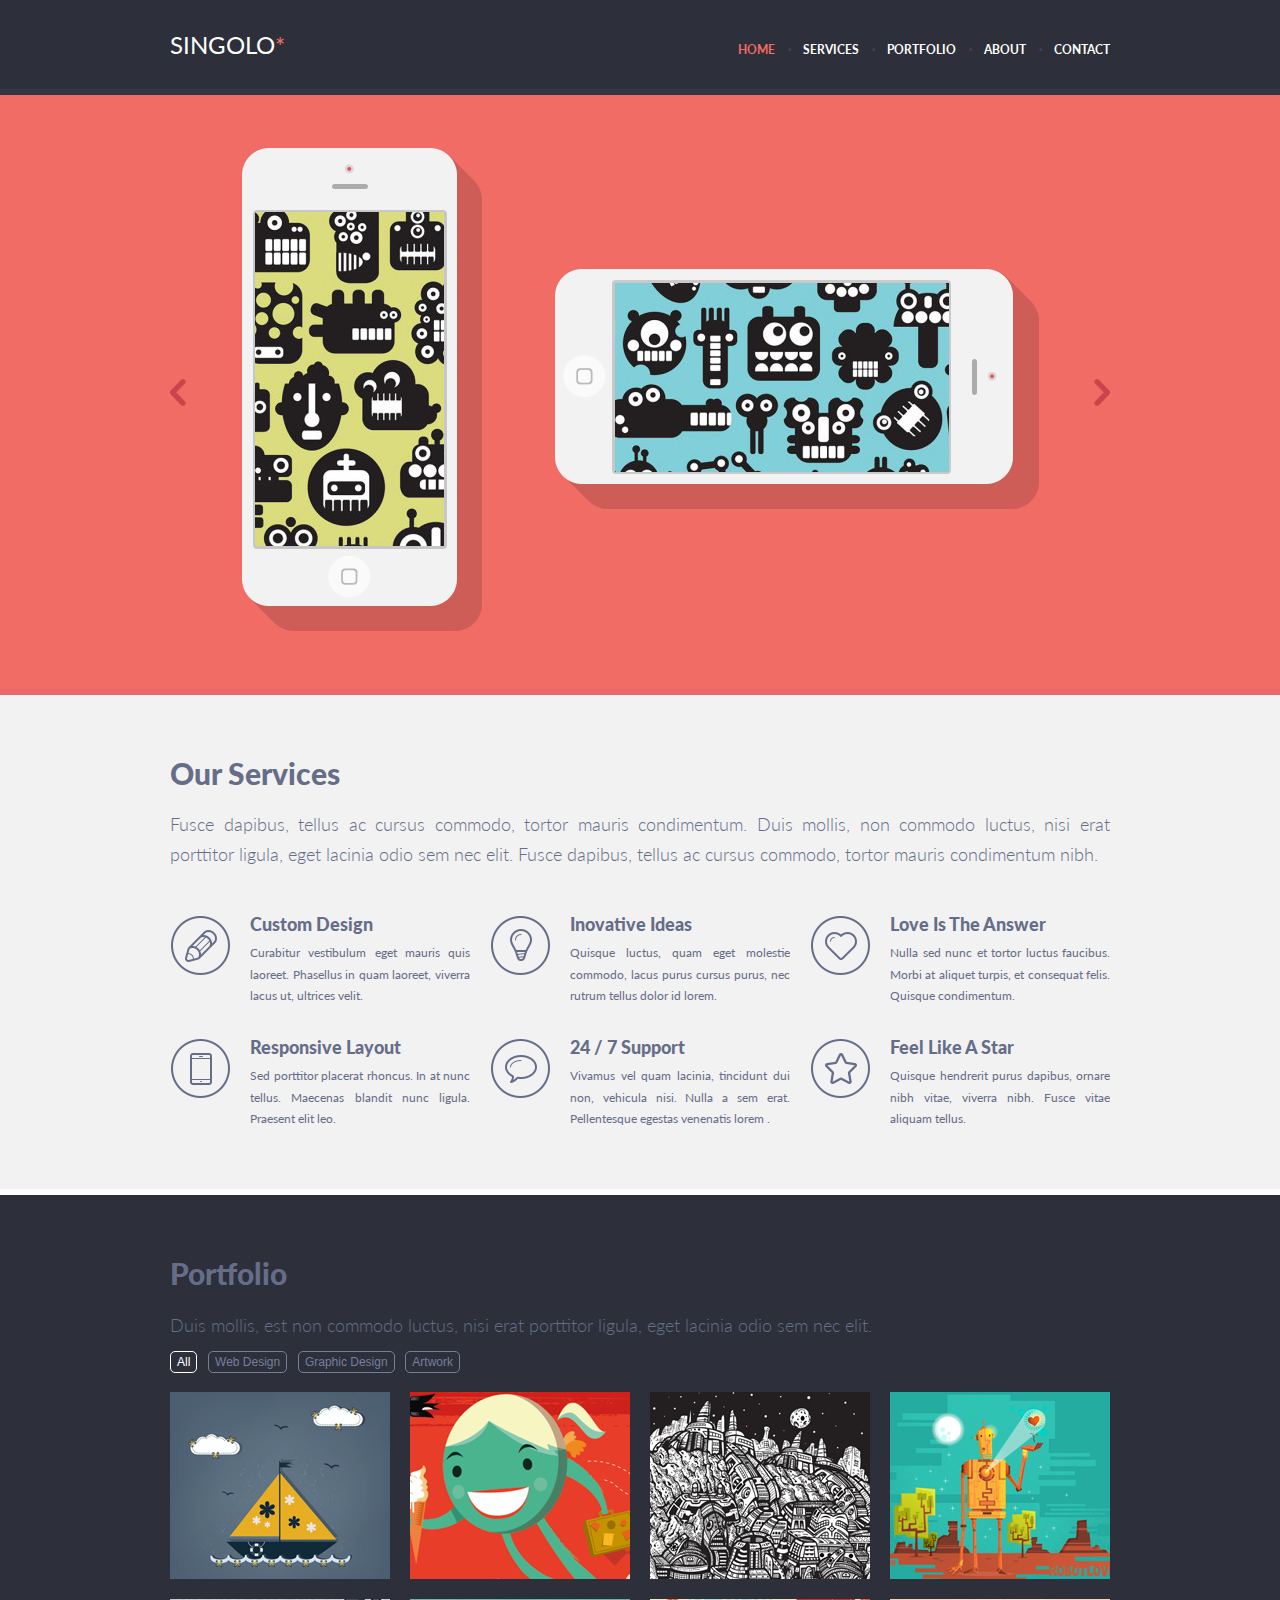
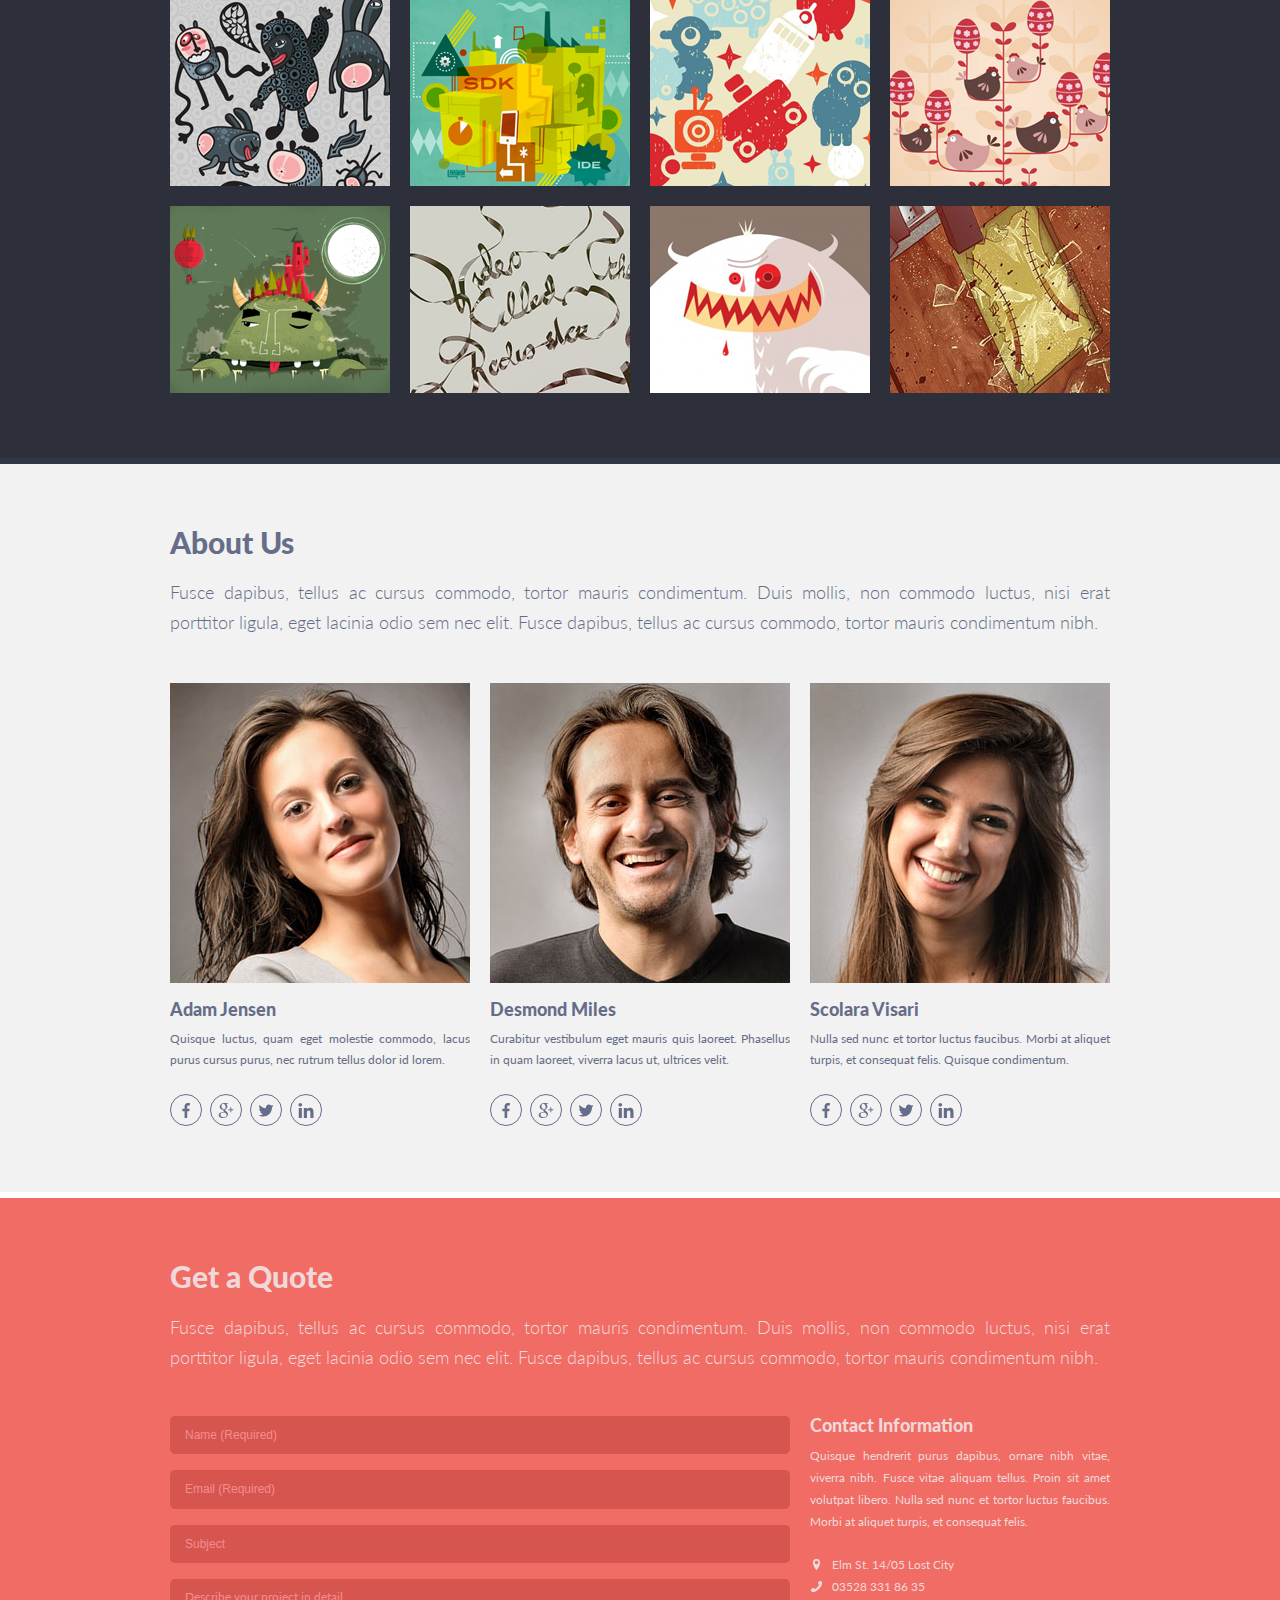
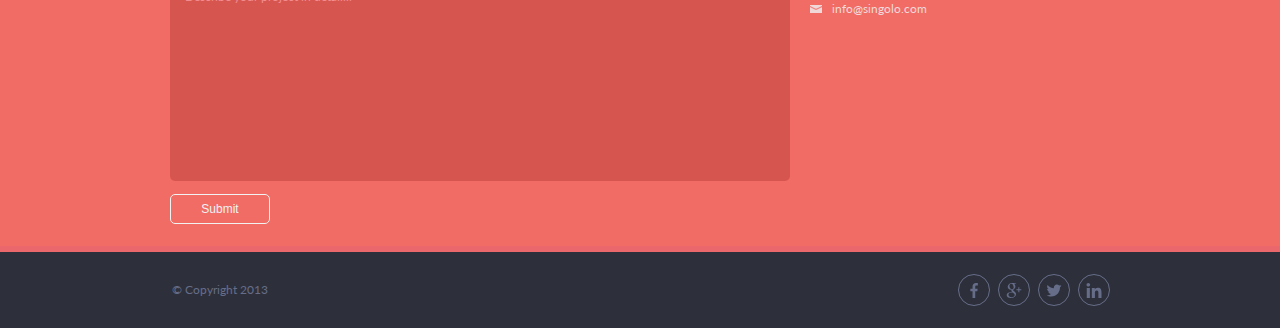
==== index.html @ 15f3d0af "feat: create alert, image interaction" ====
<!DOCTYPE html>
<html lang="en">
<head>
  <meta charset="UTF-8" />
  <meta name="viewport" content="width=device-width, initial-scale=1.0" />
  <link rel="stylesheet" href="style.css" />
  <link
    href="https://fonts.googleapis.com/css?family=Lato:300,400,700,900&display=swap"
    rel="stylesheet"
  />
  <title>Singolo</title>
</head>
<body>



  <!-- Header -->
<header class="header">
  <div class="wrapper">
    <div class="header__inner">

      <div class="logo">
        <h1><a class="logo_link" href="#">Singolo</a></h1>
      </div>

      <nav class="nav" id="nav_id">
        <a class="nav_link nav_active" href="#">Home</a>
        <a class="nav_link" href="#services">Services</a>
        <a class="nav_link" href="#portfolio">Portfolio</a>
        <a class="nav_link" href="#about">About</a>
        <a class="nav_link" href="#contact">Contact</a>
      </nav>

    </div>
  </div>
</header>

<!-- Main -->
<main class="main">
  <!-- Slider  -->
  <div class="slider">
    <div class="wrapper">
      <div class="slider__inner">

        <a href="#" class="arrow_left" id="prev"></a>

        <div class="infinity-slider">
            <div class="phones1 slides" id="slider_item">
            <img
                src="./assets/img/verphone.png"
                alt="phone"
                class="verphone"
            />
            <div class="screen1"></div>
            <img
                src="./assets/img/horphone.png"
                alt="phone"
                class="horphone"
            />
            <div class="screen2"></div>
            </div>

            <div class="phones2 slides" id="slider_item">
            </div> 
        </div>
        <a href="#" class="arrow_right" id="next"></a>

      </div>
    </div>
  </div>
  <!-- /slider -->

  <!-- Services -->
  <div class="services" id="services">
    <div class="wrapper">
      <div class="services__inner">

        <div class="services__title">
          Our Services
        </div>

        <div class="services__desc">
          Fusce dapibus, tellus ac cursus commodo, tortor mauris
          condimentum. Duis mollis, non commodo luctus, nisi erat porttitor
          ligula, eget lacinia odio sem nec elit. Fusce dapibus, tellus ac
          cursus commodo, tortor mauris condimentum nibh.
        </div>

        <div class="services_list">
          
          <div class="service_item">
            <div class="item__logo">
              <img src="./assets/img/pen.png" alt="pen" />
            </div>
            <div class="item__text">
              <h2 class="item__title">Custom Design</h2>
              Curabitur vestibulum eget mauris quis laoreet. Phasellus in
              quam laoreet, viverra lacus ut, ultrices velit.
            </div>
          </div>

          <div class="service_item">
            <div class="item__logo">
              <img src="./assets/img/bulb.png" alt="bulb" />
            </div>
            <div class="item__text">
              <h2 class="item__title">Inovative Ideas</h2>
              Quisque luctus, quam eget molestie commodo, lacus purus cursus
              purus, nec rutrum tellus dolor id lorem.
            </div>
          </div>

          <div class="service_item">
            <div class="item__logo">
              <img src="./assets/img/heart.png" alt="heart" />
            </div>
            <div class="item__text">
              <h2 class="item__title">Love Is The Answer</h2>
              Nulla sed nunc et tortor luctus faucibus. Morbi at aliquet
              turpis, et consequat felis. Quisque condimentum.
            </div>
          </div>

          <div class="service_item">
            <div class="item__logo">
              <img src="./assets/img/phone.png" alt="phone" />
            </div>
            <div class="item__text">
              <h2 class="item__title">Responsive Layout</h2>
              Sed porttitor placerat rhoncus. In at nunc tellus. Maecenas
              blandit nunc ligula. Praesent elit leo.
            </div>
          </div>

          <div class="service_item">
            <div class="item__logo">
              <img src="./assets/img/bubble.png" alt="bubble" />
            </div>
            <div class="item__text">
              <h2 class="item__title">24 / 7 Support</h2>
              Vivamus vel quam lacinia, tincidunt dui non, vehicula nisi.
              Nulla a sem erat. Pellentesque egestas venenatis lorem .
            </div>
          </div>

          <div class="service_item">
            <div class="item__logo">
              <img src="./assets/img/star.png" alt="star" />
            </div>
            <div class="item__text">
              <h2 class="item__title">Feel Like A Star</h2>
              Quisque hendrerit purus dapibus, ornare nibh vitae, viverra
              nibh. Fusce vitae aliquam tellus.
            </div>
          </div>
        </div>
      </div>
    </div>
  </div>
  <!-- /Services -->

<!-- Portfolio -->
<div class="portfolio" id="portfolio">
    <div class="wrapper">
        <div class="portfolio__inner">
            <div class="portfolio__title">
                Portfolio
            </div>
            <div class="portfolio__description">
                Duis mollis, est non commodo luctus, nisi erat porttitor ligula, eget lacinia odio sem nec elit.
            </div>
            <div class="portfolio__buttons">
                <button class="portfolio_btn portfolio_btn_active">All</button>
                <button class="portfolio_btn">Web Design</button>
                <button class="portfolio_btn">Graphic Design</button>
                <button class="portfolio_btn">Artwork</button>
            </div>
            <div class="works">
                <div class="works__item">
                    <img src="./assets/img/work1.png" alt="picture" id="work1">
                </div>
                <div class="works__item">
                    <img src="./assets/img/work2.png" alt="picture" id="work2">
                </div>
                <div class="works__item">
                    <img src="./assets/img/work3.png" alt="picture" id="work3">
                </div>
                <div class="works__item">
                    <img src="./assets/img/work4.png" alt="picture" id="work4">
                </div>
                <div class="works__item">
                    <img src="./assets/img/work5.png" alt="picture" id="work5">
                </div>
                <div class="works__item">
                    <img src="./assets/img/work6.png" alt="picture" id="work6">
                </div>
                <div class="works__item">
                    <img src="./assets/img/work7.png" alt="picture" id="work7">
                </div>
                <div class="works__item">
                    <img src="./assets/img/work8.png" alt="picture" id="work8">
                </div>
                <div class="works__item">
                    <img src="./assets/img/work9.png" alt="picture" id="work9">
                </div>
                <div class="works__item">
                    <img src="./assets/img/work10.png" alt="picture" id="work10">
                </div>
                <div class="works__item">
                    <img src="./assets/img/work11.png" alt="picture" id="work11">
                </div>
                <div class="works__item">
                    <img src="./assets/img/work12.png" alt="picture" id="work12">
                </div>
            </div>
        </div>
    </div>
</div> <!-- /.portfolio -->

<!-- About Us -->
<div class="aboutus" id="about">
    <div class="wrapper">
        <div class="aboutus__inner">
            <div class="aboutus__title">
                About Us
            </div>
            <div class="aboutus__description">
                Fusce dapibus, tellus ac cursus commodo, tortor mauris condimentum. Duis mollis, non commodo luctus, nisi erat porttitor ligula, eget lacinia odio sem nec elit. Fusce dapibus, tellus ac cursus commodo, tortor mauris condimentum nibh.
            </div>
            
            <div class="designers">
                <div class="designers__item">
                    <div class="designers__photo">
                        <img src="./assets/img/photo1.jpg" alt="photo1">
                    </div>
                    <div class="designers__name">
                        Adam Jensen
                    </div>
                    <div class="designers__text">
                        Quisque luctus, quam eget molestie commodo, lacus purus cursus purus, nec rutrum tellus dolor id lorem.
                    </div>
                    <div class="social">
                        <a href="#" class="social__item">
                            <svg class="social__icon">
                                <use xlink:href="#facebook"></use>
                            </svg> 
                        </a>

                        <a href="#" class="social__item">
                            <svg class="social__icon">
                                <use xlink:href="#google"></use>
                            </svg> 
                        </a>

                        <a href="#" class="social__item">
                            <svg class="social__icon">
                                <use xlink:href="#twitter"></use>
                            </svg> 
                        </a>

                        <a href="#" class="social__item">
                            <svg class="social__icon">
                                <use xlink:href="#linkedin"></use>
                            </svg> 
                        </a>
    
                    </div>
                </div>

                <div class="designers__item">
                    <div class="designers__photo">
                        <img src="./assets/img/photo2.jpg" alt="photo2">
                    </div>
                    <div class="designers__name">
                        Desmond Miles
                    </div>
                    <div class="designers__text">
                        Curabitur vestibulum eget mauris quis laoreet. Phasellus in quam laoreet, viverra lacus ut, ultrices velit.
                    </div>
                    <div class="social">
                        <a href="#" class="social__item">
                            <svg class="social__icon">
                                <use xlink:href="#facebook"></use>
                            </svg> 
                        </a>

                        <a href="#" class="social__item">
                            <svg class="social__icon">
                                <use xlink:href="#google"></use>
                            </svg> 
                        </a>

                        <a href="#" class="social__item">
                            <svg class="social__icon">
                                <use xlink:href="#twitter"></use>
                            </svg> 
                        </a>

                        <a href="#" class="social__item">
                            <svg class="social__icon">
                                <use xlink:href="#linkedin"></use>
                            </svg> 
                        </a>
    
                    </div>
                </div>

                <div class="designers__item">
                    <div class="designers__photo">
                        <img src="./assets/img/photo3.jpg" alt="photo2">
                    </div>
                    <div class="designers__name">
                        Scolara Visari
                    </div>
                    <div class="designers__text">
                        Nulla sed nunc et tortor luctus faucibus. Morbi at aliquet turpis, et consequat felis. Quisque condimentum.
                    </div>
                    <div class="social">
                        <a href="#" class="social__item">
                            <svg class="social__icon">
                                <use xlink:href="#facebook"></use>
                            </svg> 
                        </a>

                        <a href="#" class="social__item">
                            <svg class="social__icon">
                                <use xlink:href="#google"></use>
                            </svg> 
                        </a>

                        <a href="#" class="social__item">
                            <svg class="social__icon">
                                <use xlink:href="#twitter"></use>
                            </svg> 
                        </a>

                        <a href="#" class="social__item">
                            <svg class="social__icon">
                                <use xlink:href="#linkedin"></use>
                            </svg> 
                        </a>
    
                    </div>
                </div>
            </div>
        </div>
    </div>
</div>  <!-- /.aboutus -->

<!-- Get a Quote -->
<div class="quote">
    <div class="wrapper">
        <div class="quote__title">Get a Quote</div>
        <div class="quote__description">
            Fusce dapibus, tellus ac cursus commodo, tortor mauris condimentum. Duis mollis, 
            non commodo luctus, nisi erat porttitor ligula, eget lacinia odio sem nec elit. 
            Fusce dapibus, tellus ac cursus commodo, tortor mauris condimentum nibh.
        </div>
        <div class="quote__form">
            <div class="feedback">
                <form id="form">
                    <input type="text" name="fullname" id="fname" required placeholder="Name (Required)"><br>
                    <input type="email" name="email" id="email" required placeholder="Email (Required)"><br>
                    <input type="text" name="subject" id="subject" placeholder="Subject"><br>
                    <textarea name="description" id="description" cols="30" rows="22" placeholder="Describe your project in detail..."></textarea>
                    <input type="submit" value="Submit" id="submit_btn">
                </form>
            </div>
            <div class="contact_information" id="contact">
                <div class="contact_information_title">Contact Information</div>
                <div class="contact_information_text">
                    Quisque hendrerit purus dapibus, ornare nibh vitae, viverra nibh. Fusce vitae aliquam tellus.
                    Proin sit amet volutpat libero. Nulla sed nunc et tortor luctus faucibus. Morbi at aliquet 
                    turpis, et consequat felis. 
                </div>
                <div class="contacts">
                    <a href="https://www.google.com/maps/" class="contacts-link"><div class="location-icon"></div>Elm St. 14/05 Lost City</a>
                    <a href="tel:03528-331-86-35" class="contacts-link"><div class="phone-icon"></div>03528 331 86 35</a>
                    <a href="mailto:info@singolo.com" class="contacts-link"><div class="email-icon"></div>info@singolo.com</a>
                </div>

            </div>
        </div>
    </div>
</div> 
<!-- /Get a Quote -->

</main>

<!-- Message block -->

<div class="message_block message_hidden">
    <div id="message">
        <p>The letter was sent</p>
        <p id="message_subject"></p> 
        <p id="message_description"></p>
        <button id="close_btn">Ok</button>
    </div>
</div>

<!-- Footer -->
<footer class="footer">
    <div class="wrapper">
        <div class="footer__inner">
            <div class="copyright">© Copyright 2013</div>

            <div class="social social-margin">
                <a href="#" class="social__item">
                    <svg class="social__icon">
                        <use xlink:href="#facebook"></use>
                    </svg> 
                </a>

                <a href="#" class="social__item">
                    <svg class="social__icon">
                        <use xlink:href="#google"></use>
                    </svg> 
                </a>

                <a href="#" class="social__item">
                    <svg class="social__icon">
                        <use xlink:href="#twitter"></use>
                    </svg> 
                </a>

                <a href="#" class="social__item">
                    <svg class="social__icon">
                        <use xlink:href="#linkedin"></use>
                    </svg> 
                </a>

            </div>
        </div>

    </div>
</footer>
<!-- /Footer -->

<!-- Sprite -->
<svg style="display: none;">
    <symbol id="facebook" viewBox="0 0 24 24">
        <path d="m15.997 3.985h2.191v-3.816c-.378-.052-1.678-.169-3.192-.169-3.159 0-5.323 1.987-5.323 5.639v3.361h-3.486v4.266h3.486v10.734h4.274v-10.733h3.345l.531-4.266h-3.877v-2.939c.001-1.233.333-2.077 2.051-2.077z"/>
    </symbol>

    <symbol id="google" viewBox="0 0 96.669 96.669">
        <path d="M50.91,55.189l-4.533-3.522c-1.38-1.144-3.27-2.656-3.27-5.422c0-2.778,1.889-4.544,3.527-6.18
        c5.279-4.157,10.557-8.581,10.557-17.903c0-9.586-6.031-14.629-8.923-17.022h7.795L64.244,0H39.459
        C32.658,0,22.856,1.608,15.68,7.533c-5.408,4.666-8.046,11.099-8.046,16.892c0,9.831,7.548,19.798,20.88,19.798
        c1.259,0,2.636-0.124,4.022-0.252c-0.623,1.515-1.252,2.777-1.252,4.917c0,3.905,2.006,6.299,3.774,8.567
        c-5.663,0.39-16.237,1.018-24.033,5.809c-7.424,4.415-9.684,10.84-9.684,15.377c0,9.334,8.8,18.028,27.045,18.028
        c21.636,0,33.089-11.971,33.089-23.823C61.477,64.139,56.447,59.854,50.91,55.189z M34.431,40.691
        c-10.824,0-15.727-13.992-15.727-22.434c0-3.288,0.623-6.682,2.763-9.333C23.486,6.4,27,4.762,30.281,4.762
        c10.434,0,15.846,14.118,15.846,23.197c0,2.271-0.251,6.296-3.144,9.207C40.96,39.187,37.574,40.691,34.431,40.691z
         M34.555,91.387c-13.46,0-22.139-6.438-22.139-15.392c0-8.949,8.048-11.978,10.816-12.979c5.281-1.777,12.076-2.024,13.21-2.024
        c1.258,0,1.887,0,2.889,0.126c9.568,6.81,13.721,10.203,13.721,16.65C53.053,85.573,46.635,91.387,34.555,91.387z"/>
        <polygon points="82.679,40.499 82.679,27.894 76.455,27.894 76.455,40.499 63.869,40.499 63.869,46.793 76.455,46.793 
			76.455,59.477 82.679,59.477 82.679,46.793 95.328,46.793 95.328,40.499 		"/>
    </symbol>

    <symbol id="twitter" viewBox="0 0 512 512">
        <path d="M512,97.248c-19.04,8.352-39.328,13.888-60.48,16.576c21.76-12.992,38.368-33.408,46.176-58.016
			c-20.288,12.096-42.688,20.64-66.56,25.408C411.872,60.704,384.416,48,354.464,48c-58.112,0-104.896,47.168-104.896,104.992
			c0,8.32,0.704,16.32,2.432,23.936c-87.264-4.256-164.48-46.08-216.352-109.792c-9.056,15.712-14.368,33.696-14.368,53.056
			c0,36.352,18.72,68.576,46.624,87.232c-16.864-0.32-33.408-5.216-47.424-12.928c0,0.32,0,0.736,0,1.152
			c0,51.008,36.384,93.376,84.096,103.136c-8.544,2.336-17.856,3.456-27.52,3.456c-6.72,0-13.504-0.384-19.872-1.792
			c13.6,41.568,52.192,72.128,98.08,73.12c-35.712,27.936-81.056,44.768-130.144,44.768c-8.608,0-16.864-0.384-25.12-1.44
			C46.496,446.88,101.6,464,161.024,464c193.152,0,298.752-160,298.752-298.688c0-4.64-0.16-9.12-0.384-13.568
			C480.224,136.96,497.728,118.496,512,97.248z"/>
    </symbol>

    <symbol id="linkedin" viewBox="0 0 24 24">
        <path d="m23.994 24v-.001h.006v-8.802c0-4.306-.927-7.623-5.961-7.623-2.42 0-4.044 1.328-4.707 2.587h-.07v-2.185h-4.773v16.023h4.97v-7.934c0-2.089.396-4.109 2.983-4.109 2.549 0 2.587 2.384 2.587 4.243v7.801z"/><path d="m.396 7.977h4.976v16.023h-4.976z"/><path d="m2.882 0c-1.591 0-2.882 1.291-2.882 2.882s1.291 2.909 2.882 2.909 2.882-1.318 2.882-2.909c-.001-1.591-1.292-2.882-2.882-2.882z"/>
    </symbol>
</svg>
<!-- Sprite -->

<script src="script.js"></script>
</body>
</html>
---- style.css ----
*,
*:before,
*:after {
    box-sizing: border-box;
}

body {
    margin: 0;
    font-family: 'Lato', sans-serif;
    color: #666d89;
}

h1,h2,h3,h4,h5,h6 {
    margin: 0;
    padding: 0;
}

/* Wrapper */

.wrapper {
    width: 100%;
    max-width: 1020px;
    margin: 0 auto;
    padding: 0 40px;
}

/* Header */

main {
    margin-top: 95px
}

.header {
    background-color: #2d303a;
    height: 95px;
    border-bottom: 6px solid #323746;
    position: fixed;
    top: 0;
    width: 100%;
    z-index: 10;

}

.header__inner {
    display: flex;
    justify-content: space-between;
    padding-top: 22px;
}

.logo_link {
    text-decoration: none;
    font-size: 24px;
    font-weight: 400;
    color: #fff;
    text-transform: uppercase;
}

.logo_link:after{
    content: "*";
    color: #f06c64
}

.color {
    color: #f06c64;
}

.nav {
    display: flex;
    align-items: flex-end;
    font-size: 12px;
    font-weight: 700;
    text-transform: uppercase;
    padding-bottom: 4px;
}
.nav_link {
    text-decoration: none;
    color: #fff;
    transition: color .2s linear;

}

.nav_active {
    color: #f06c64;
}

.nav_link:hover {
    color: #f06c64;
}


.nav_link:not(:last-child):after  {
    content: "·";
    color: #424758;
    margin-left: 12.5px;
    margin-right: 12.5px;

}


/* Slider */

.slider {
    background-color: #f06c64;
    height: 600px;
    border-bottom: 6px solid #ea676b;
    display: flex;
    justify-content: space-between;
    align-items: center;

}

.slider__inner {
    display: flex;
    justify-content: space-between;
    align-items: center;
}

.infinity-slider
{
    height: 594px;
    width: 800px;
    overflow: hidden;
}

.phones1 {
    background-color: #f06c64;
    height: 594px;
    width: 800px;
    display: flex;
    align-items: center;
    justify-content: space-between;
    position: relative;

}

.phones2 
{
    position: absolute;
    top: 96px;
    height: 594px;
    width: 800px;
    background-image: url(./assets/img/slider2.png);
    background-position: center;

}



.hidden {
    opacity: 0;
}


.verphone {
    margin-bottom: 5px;
    margin-left: 2px;
}

.horphone {
    margin-bottom: 6px;
    margin-right: 1px;

}

.screen1 {
    left: 15px;
    top: 117px;
    position: absolute;
    background: url(./assets/img/screen1.png);
    background-position: -13px -134px;
    height: 334px;
    width: 189px;
}

.screen2 {
    right: 91px;
    top: 188px;
    position: absolute;
    background: url(./assets/img/screen2.png);
    background-position: -125px -119px;
    height: 189px;
    width: 334px;
}

.screen_off {
    background: black;
}

a.arrow_left {
    background: url('./assets/img/leftArrow.png');
    display: block;
    height: 27px;
    width: 16px;
}

a.arrow_left:hover{
    background: url('./assets/img/leftArrow-white.png');
}

a.arrow_right {
    background: url('./assets/img/rightArrow.png');
    display: block;
    height: 27px;
    width: 16px;
}

a.arrow_right:hover {
    background: url('./assets/img/rigthArrow-white.png');
}

/* Services */

.services {
    background-color: #f2f2f2;
    height: 500px;
    border-bottom: 6px solid #fff;
}


.services__title {
    font-size: 30px;
    font-weight: 900;
    padding-top: 60px;
    padding-bottom: 18px;
}

.services__desc
{
    font-size: 18px;
    font-weight: 300;
    line-height: 30px;
    text-align: justify;
}

.services_list {
    display: flex;
    flex-wrap: wrap;
    justify-content: space-between;
    margin-top: 46px;
}


.service_item {
    flex-basis: 300px;
    display: flex;
    justify-content: space-between;
    margin-bottom: 33px;
    height: 90px;
}

.item__logo {
    margin-top: 1px;
    margin-left: 1px;
}

.item__text {
    font-size: 12px;
    font-weight: 400;
    line-height: 1.8;
    text-align: justify;
    width: 220px;
    overflow: hidden;
}

.item__title {
    font-size: 18px;
    font-weight: 900;
    line-height: 1;
    margin-bottom: 9px;
}

/* Portfolio */

.portfolio {
    background-color: #2d303a;
    border-bottom: 6px solid #323746;
    height: 869px;
}

.portfolio__inner {
    padding-top: 53px;
}

.portfolio__title {
    font-size: 30px;
    font-weight: 900;
    line-height: 1.7;
    margin-bottom: 15px;
}

.portfolio__description {
    font-size: 18px;
    font-weight: 300;
    margin-bottom: 15px;
}

.portfolio__buttons {
    display: flex;
    width: 290px;
    justify-content: space-between;
}

.portfolio__buttons {
    margin-bottom: 19px;
}

.portfolio_btn {
    font-size: 12px;
    font-weight: 400;
    height: 22px;
    color: #767e9e;
    background-color: #2d303a;
    border: 1px solid #767e9e;
    border-radius: 5px;
    outline: none;
}

.portfolio_btn:hover {
    cursor: pointer;
    color: #fff;
    border: 1px solid #fff;
}

.portfolio_btn_active {
    cursor: pointer;
    color: #fff;
    border: 1px solid #fff;
}

.works {
    display: flex;
    justify-content: space-between;
    align-content: space-between;
    flex-wrap: wrap;
    height: 604px; 

}

.works__item:nth-child(1n+13) {
    display: none;
}

.works__item:hover {
    cursor: pointer;
}

.works__item_active {
    outline: 5px solid #F06C64;
}

/* About Us */

.aboutus {
    background-color: #f2f2f2;
    height: 734px;
    border-bottom: 6px solid #fff;
}

.aboutus__inner {
    padding-top: 60px;
}

.aboutus__title {
    font-size: 30px;
    font-weight: 900;
    margin-bottom: 17px;
}

.aboutus__description {
    font-size: 18px;
    font-weight: 300;
    line-height: 30px;
    text-align: justify;
    margin-bottom: 46px;
}

.designers {
    display: flex;
    justify-content: space-between;
}

.designers__item {
    width: 300px;
}

.designers__name {
    font-size: 18px;
    font-weight: 900;
    margin-top: 12px;
    margin-bottom: 8px;
    width: 100%;
    height: 22px;
    overflow: hidden;
}

.designers__text {
    font-size: 12px;
    font-weight: 400;
    line-height: 21px;
    text-align: justify;
    margin-bottom: 24px;
}

.social {
    display: flex;
}

.social__item {
    display: flex;
    justify-content: center;
    align-items: center;
    border: 1px solid #666d89;
    height: 32px;
    width: 32px;
    border-radius: 50%;

}

.social__item:not(:last-child) {
    margin-right: 8px;
}

.social__icon {
    display: block;
    height: 15px;
    fill: #666d89;
}


.social__item:hover {
    background-color: #666d89;
}

.social__item:hover .social__icon {
    fill: #f2f2f2;
}

/* Get a Quote */


.quote {
    background-color: #f06c64;
    height: 654px;
    border-bottom: 6px solid #ea676b;
    color: #f0d8d9;
}

.quote__title {
    font-size: 30px;
    font-weight: 900;
    padding-top: 60px;
    margin-bottom: 17.5px;
}

.quote__description {
    font-size: 18px;
    font-weight: 300;
    line-height: 30px;
    text-align: justify;
    margin-bottom: 44px;
}

.quote__form {
    display: flex;
    justify-content: space-between;
    
}

.feedback {
    width: 620px;
}

input[type=text], input[type=email] {
    width: 100%;
    height: 38.5px;
    padding: 15px;
    background-color: #d6564f;
    border-radius: 5px;
    border: none;
    font-size: 12px;
    font-weight: 400;
    margin-bottom: 16px;
    outline: none;
    color: #f0d8d9;
}

#description {
    font-family: 'Lato', sans-serif;
    width: 100%;
    height: 202px;
    background-color: #d6564f;
    border-radius: 5px;
    border: none;
    padding: 15px;
    padding-top: 10px;
    resize: none;
    font-size: 12px;
    font-weight: 400;
    outline: none;
    color: #f0d8d9;
}

#fname::placeholder,
#email::placeholder,
#description::placeholder,
#subject::placeholder {
    color: #f48c8f;
}




.contact_information {
    width: 300px;

}

.contact_information_title {
    font-size: 18px;
    font-weight: 900;
    line-height: 1;
    margin-bottom: 11px;


}

.contact_information_text {
    font-size: 12px;
    font-weight: 400;
    line-height: 22px;
    text-align: justify;
    margin-bottom: 21px;
}

.location-icon {
    background: url(assets/img/location.png) no-repeat center;
    height: 13px;
    width: 12px;
    margin-right: 10px;

}

.phone-icon {
    background: url(assets/img/phone2.png) no-repeat center;
    height: 13px;
    width: 12px;
    margin-right: 10px;
}

.email-icon {
    background: url(assets/img/mail.png) no-repeat center;
    height: 13px;
    width: 12px;
    margin-right: 10px;
}

.contacts-link {
    font-size: 12px;
    font-weight: 400;
    line-height: 22px;
    text-decoration: none;
    color: #f0d8d9;
    display: flex;
    align-items: center;
}

/* Footer */

.footer {
    background-color: #2d303a;
    height: 76px;
}

.copyright {
    font-size: 12px;
    font-weight: 400;
    margin-top: 30px;
    margin-left: 2px;
}

.social-margin {
    margin-top: 22px;
}

.footer__inner {
    display: flex;
    justify-content: space-between;
}

#submit_btn {
    margin-top: 10px;
    width: 100px;
    height: 30px;
    border: 1px solid #f2f2f2;
    border-radius: 5px;
    background-color: #f06c64;
    font-size: 12px;
    font-weight: 400;
    color: #f2f2f2
}

#submit_btn:hover {
    cursor: pointer;
    color: #f06c64;
    background-color: #f2f2f2;
}

/* Message block */

.message_block {
    position: fixed;
    width: 100vw;
    height: 100vh;
    top: 0;
    left: 0;
    background: #0008;
    z-index: 999;
}

.message_hidden {
    display: none;
}

#message {
    position: fixed;
    z-index: 999;
    top: 50%;
    left: 50%;
    margin-left: -100px;
    margin-top: -75px;
    width: 250px;
    background-color: #2d303a;
    border-radius: 5px;
    color: #f2f2f2;
    text-align: center;
    padding: 10px;
    font-size: 16px;
    font-weight: 300;
    word-wrap: break-word;
}

#close_btn {
    border: 1px solid #d6564f; 
    border-radius: 5px;
    background-color: #d6564f; 
    color: #f2f2f2;
    width: 80px;
    height: 25px;
    cursor: pointer;
    font-weight: 300;
}

#close_btn:hover {
    border: 1px solid #f2f2f2;
    background-color: #f2f2f2; 
    color: #d6564f;
}

#message p {
    margin: 0;
    margin-bottom: 10px;
}
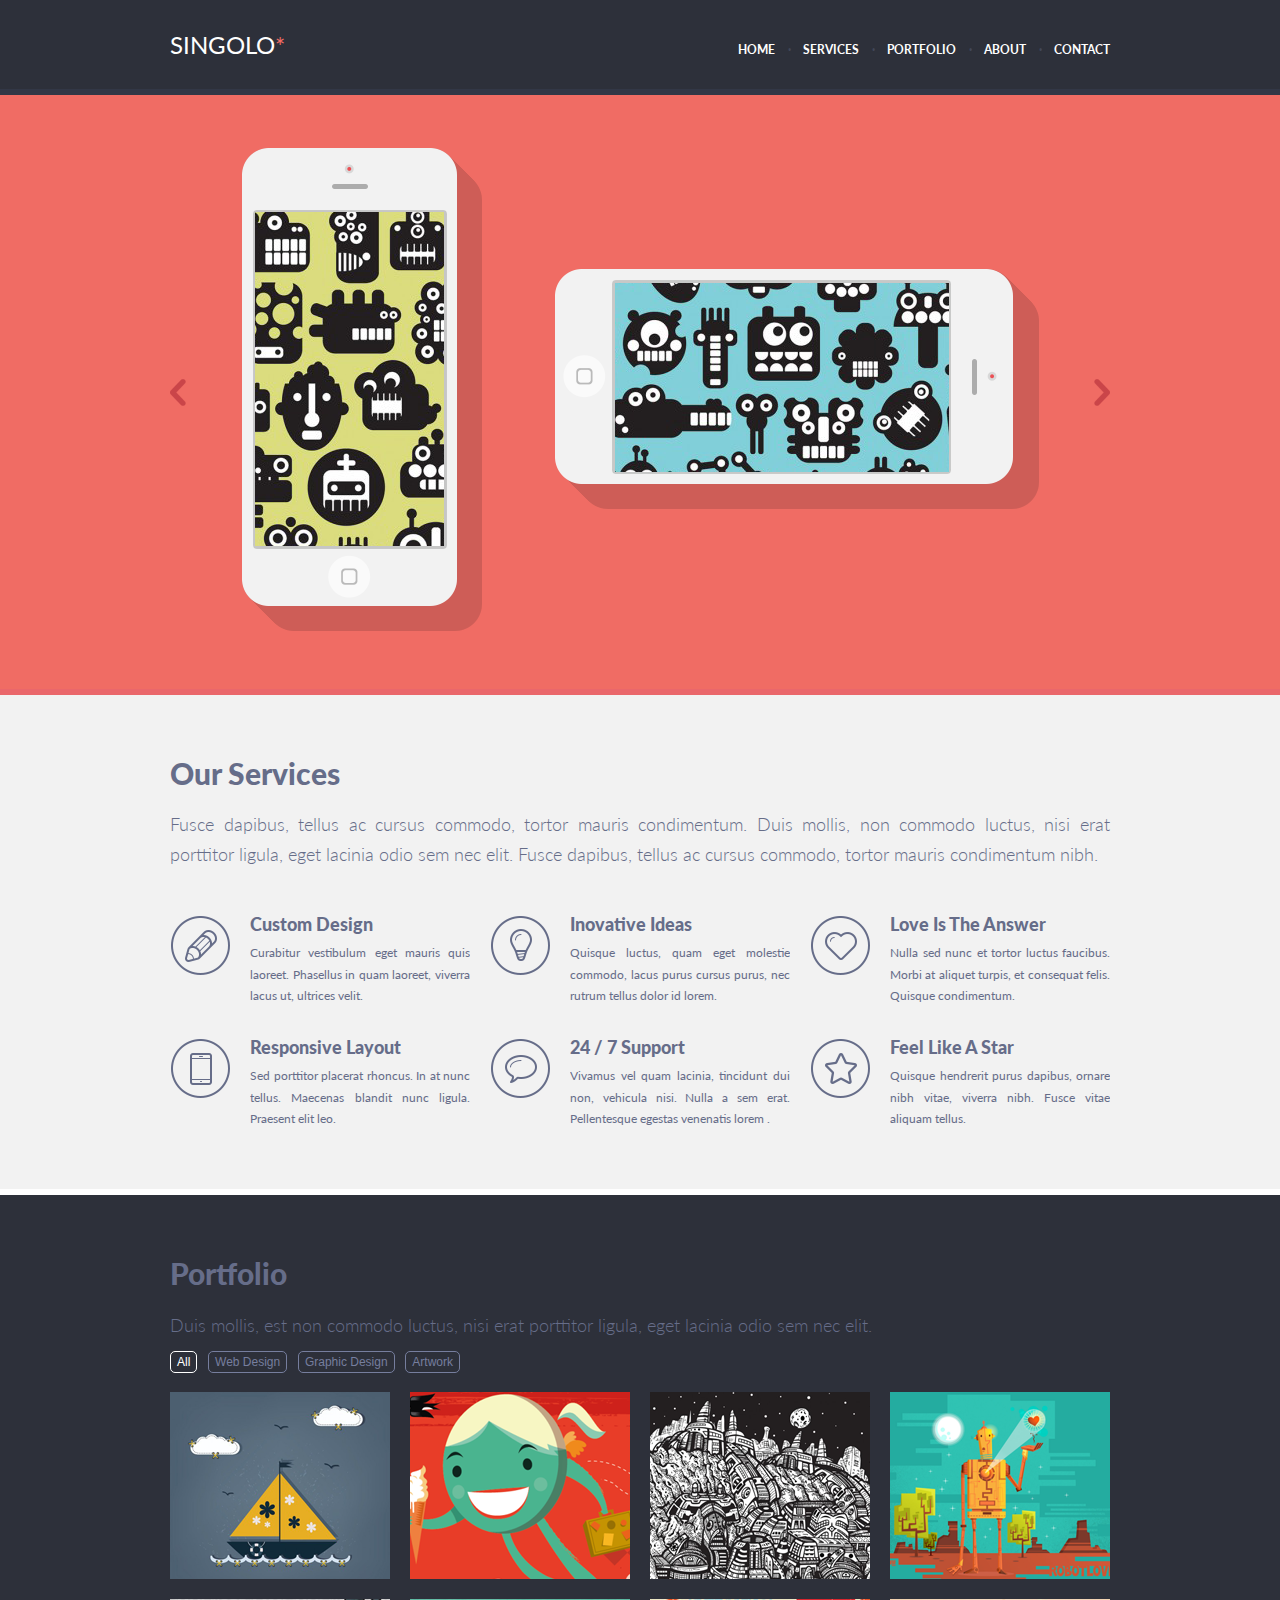
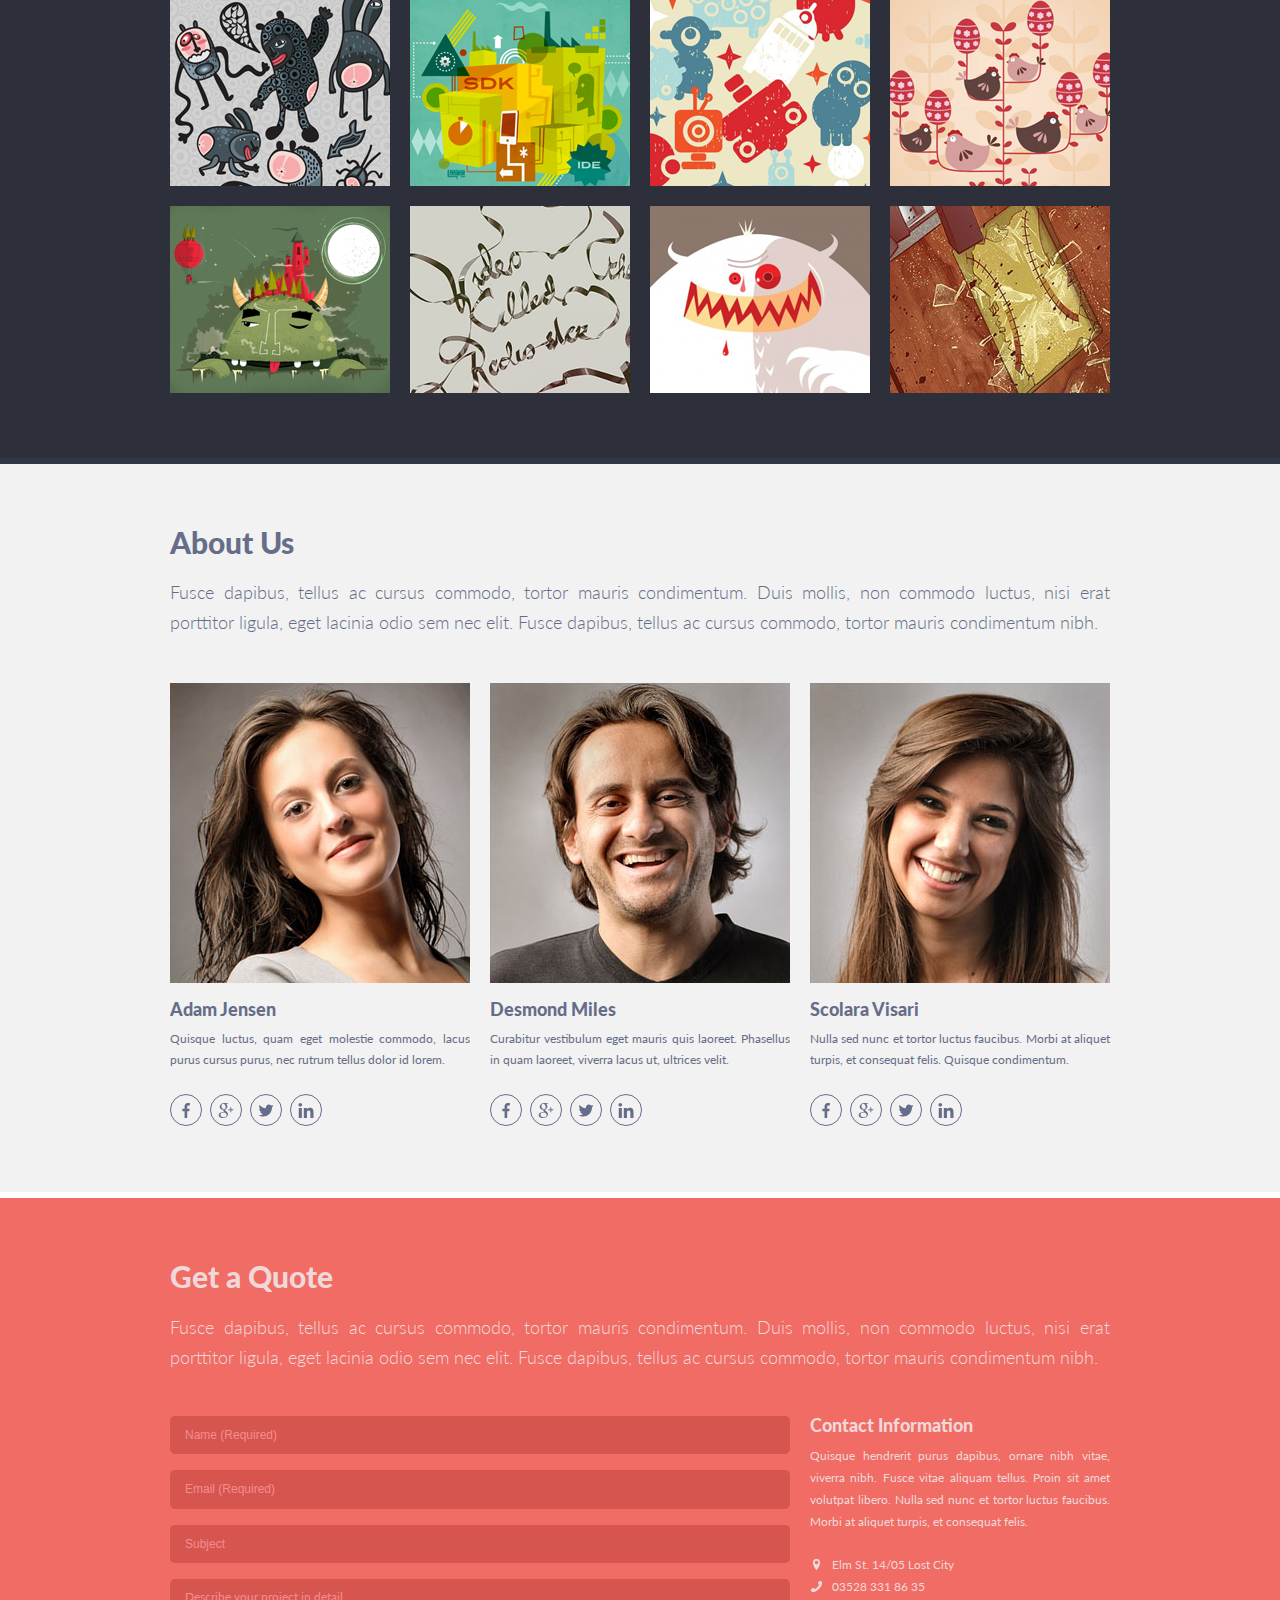
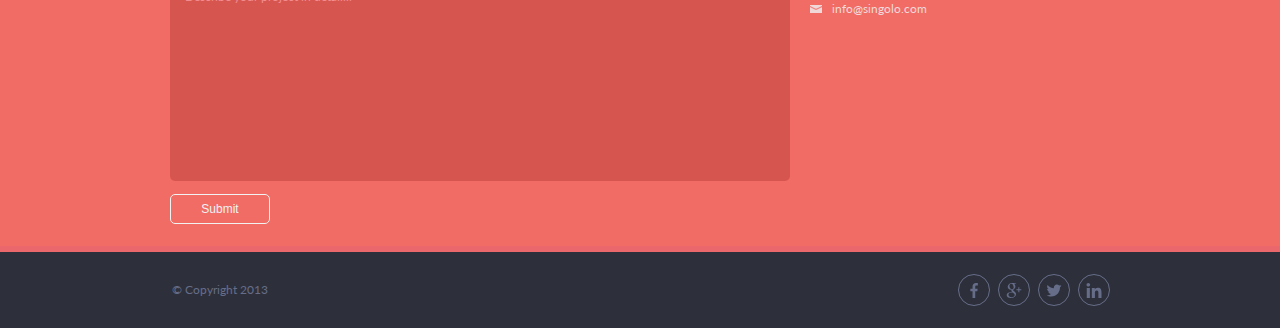
==== commit 7da2010f: "fix: fix nav" ====
--- a/index.html
+++ b/index.html
@@ -24,7 +24,7 @@
       </div>
 
       <nav class="nav" id="nav_id">
-        <a class="nav_link nav_active" href="#">Home</a>
+        <a class="nav_link" href="#">Home</a>
         <a class="nav_link" href="#services">Services</a>
         <a class="nav_link" href="#portfolio">Portfolio</a>
         <a class="nav_link" href="#about">About</a>
@@ -42,28 +42,23 @@
     <div class="wrapper">
       <div class="slider__inner">
 
-        <a href="#" class="arrow_left" id="prev"></a>
-
-        <div class="infinity-slider">
-            <div class="phones1 slides" id="slider_item">
-            <img
-                src="./assets/img/verphone.png"
-                alt="phone"
-                class="verphone"
-            />
-            <div class="screen1"></div>
-            <img
-                src="./assets/img/horphone.png"
-                alt="phone"
-                class="horphone"
-            />
-            <div class="screen2"></div>
-            </div>
-
-            <div class="phones2 slides" id="slider_item">
-            </div> 
-        </div>
-        <a href="#" class="arrow_right" id="next"></a>
+        <a href="#" class="arrow_left" id></a>
+
+        <div class="carousel">
+            <div class="carousel_item active">
+                <div class="phones1">
+                    <img src="./assets/img/verphone.png" alt="phone" class="verphone"/>
+                    <img src="./assets/img/horphone.png" alt="phone" class="horphone"/>
+                    <div class="screen1"></div>
+                    <div class="screen2"></div>
+                </div>
+            </div>
+            <div class="carousel_item">
+                <div class="phones2"></div> 
+            </div>
+        </div>
+
+        <a href="#" class="arrow_right"></a>
 
       </div>
     </div>
@@ -348,7 +343,7 @@
 </div>  <!-- /.aboutus -->
 
 <!-- Get a Quote -->
-<div class="quote">
+<div class="quote" id="contact">
     <div class="wrapper">
         <div class="quote__title">Get a Quote</div>
         <div class="quote__description">
@@ -366,7 +361,7 @@
                     <input type="submit" value="Submit" id="submit_btn">
                 </form>
             </div>
-            <div class="contact_information" id="contact">
+            <div class="contact_information">
                 <div class="contact_information_title">Contact Information</div>
                 <div class="contact_information_text">
                     Quisque hendrerit purus dapibus, ornare nibh vitae, viverra nibh. Fusce vitae aliquam tellus.
--- a/style.css
+++ b/style.css
@@ -38,6 +38,7 @@
     top: 0;
     width: 100%;
     z-index: 10;
+    scroll-margin-top: 95px;
 
 }
 
@@ -115,11 +116,67 @@
     align-items: center;
 }
 
-.infinity-slider
+.carousel 
 {
+    position: relative;
     height: 594px;
     width: 800px;
     overflow: hidden;
+}
+
+.carousel_item {
+    display: none;
+    position: relative;
+    animation: 0.5s ease-in-out;
+    margin: 0 auto;
+}
+
+.active,
+.next {
+  display: block;
+}
+
+.next {
+  position: absolute;
+  top: 0;
+  width: 100%;
+}
+
+
+.to-left {
+    animation-name: left;
+}
+  
+  .from-right {
+    animation-name: right;
+}
+  
+  .to-right {
+    animation-name: right;
+    animation-direction: reverse;
+}
+  
+  .from-left {
+    animation-name: left;
+    animation-direction: reverse;
+}
+  
+  @keyframes left {
+    from {
+      left: 0;
+    }
+    to {
+      left: -100%;
+    }
+}
+  
+  @keyframes right {
+    from {
+      left: 100%;
+    }
+    to {
+      left: 0;
+    }
 }
 
 .phones1 {
@@ -136,20 +193,13 @@
 .phones2 
 {
     position: absolute;
-    top: 96px;
+    top: 0px;
     height: 594px;
     width: 800px;
     background-image: url(./assets/img/slider2.png);
     background-position: center;
 
 }
-
-
-
-.hidden {
-    opacity: 0;
-}
-
 
 .verphone {
     margin-bottom: 5px;
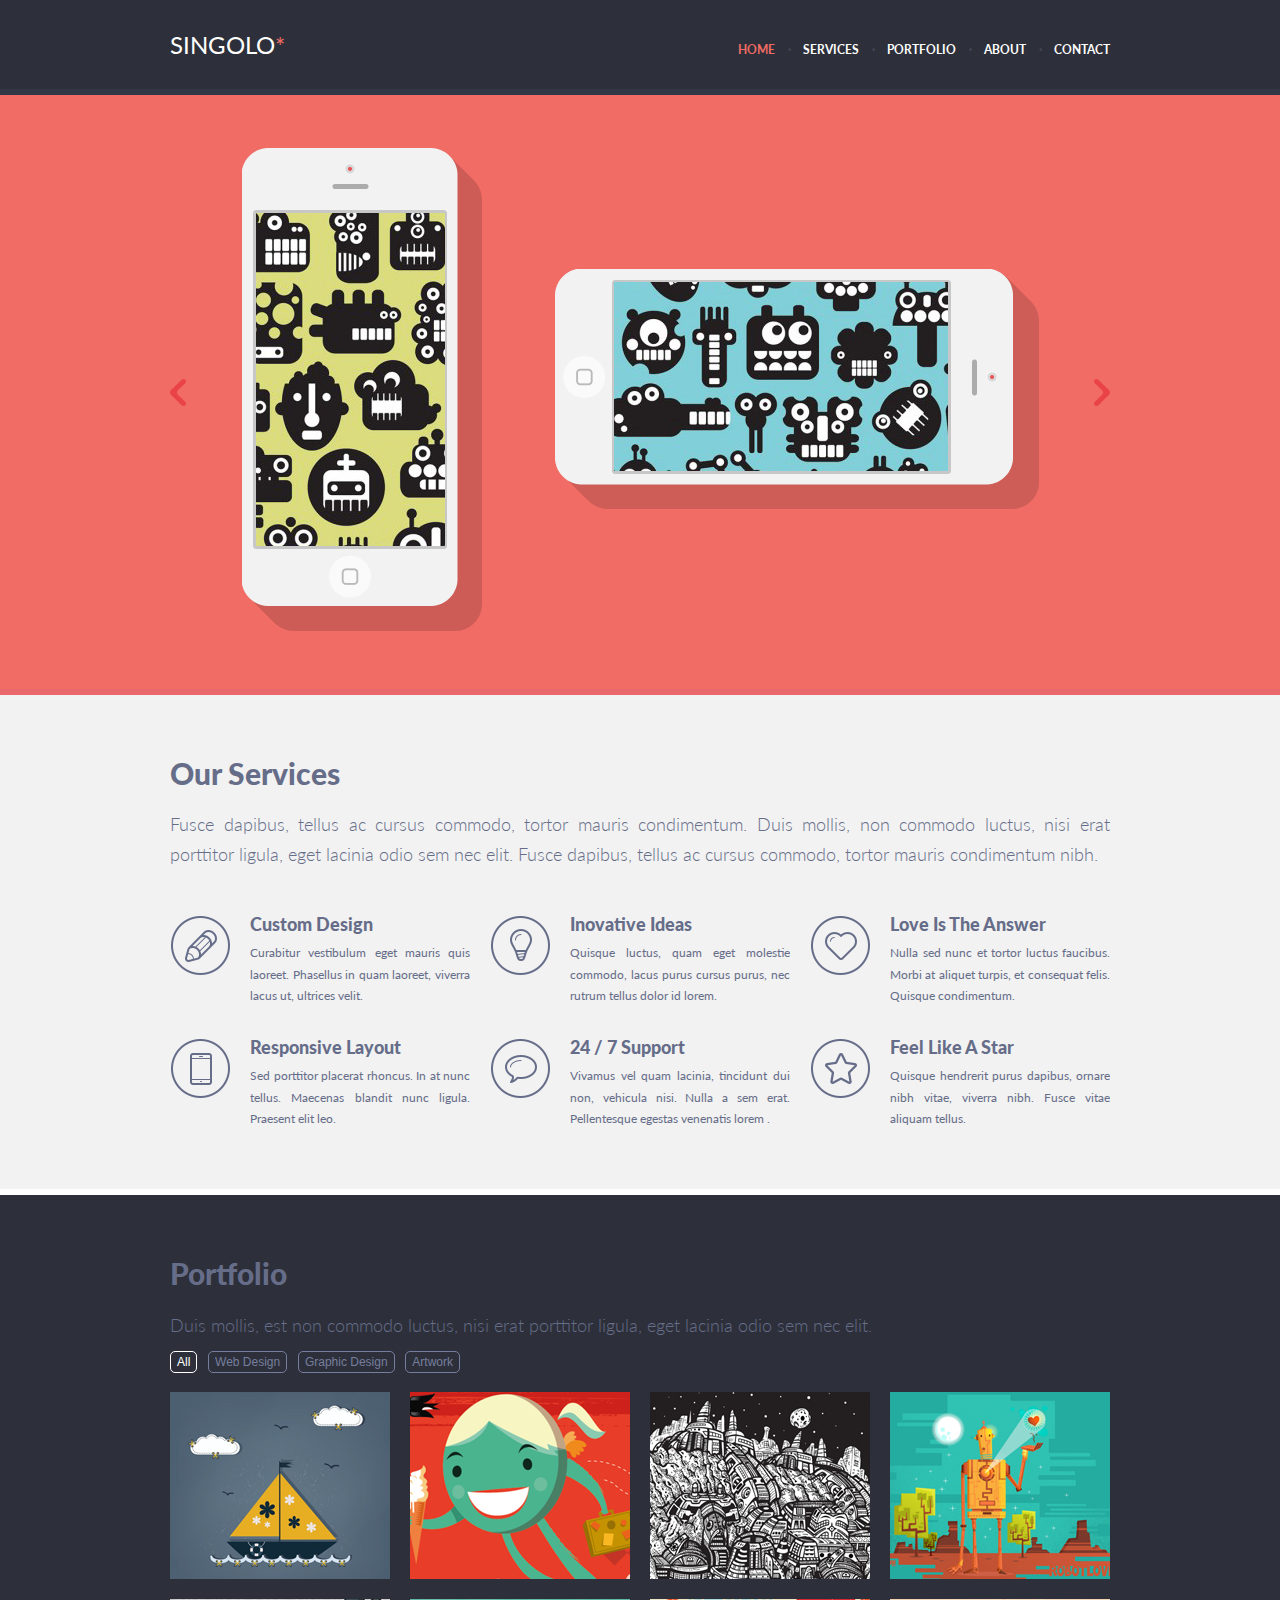
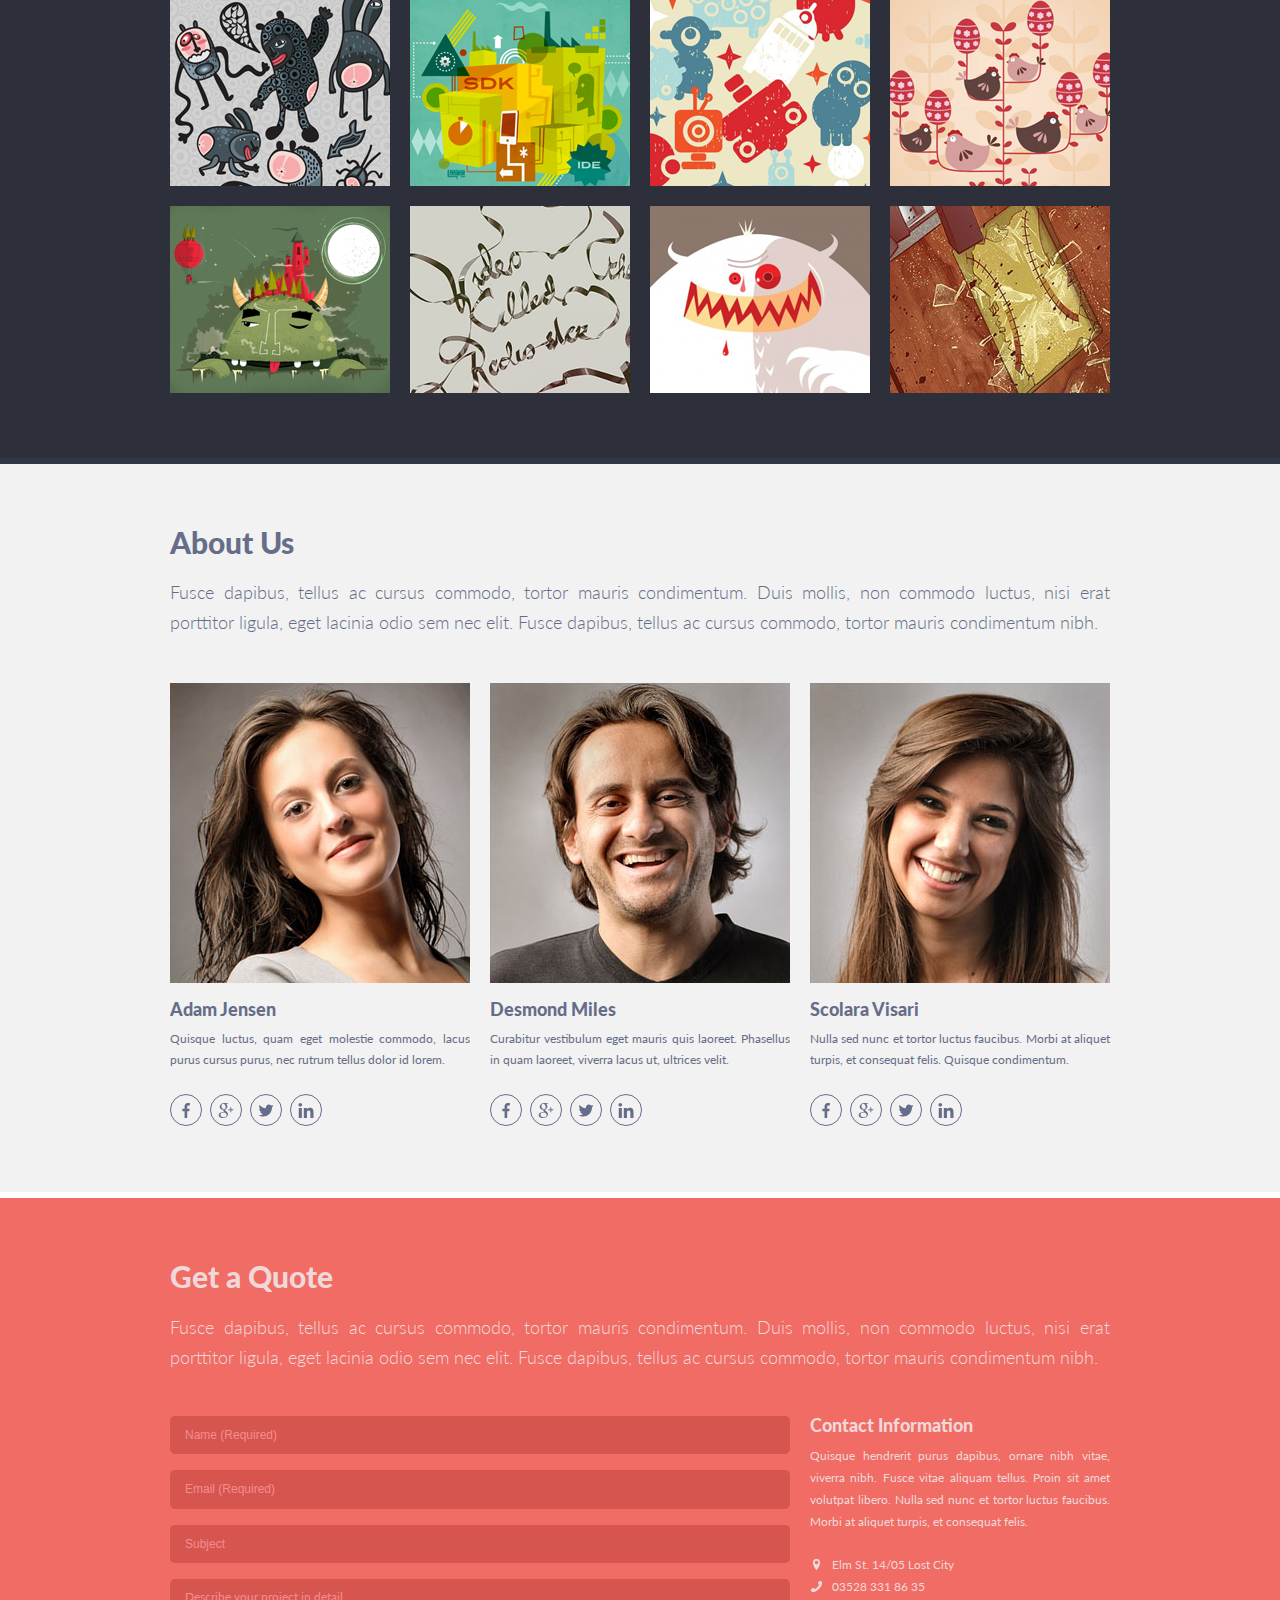
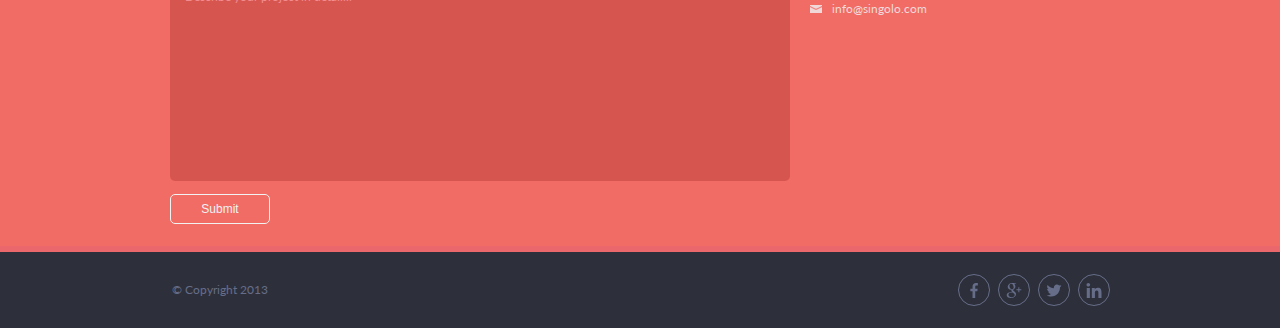
==== commit 3372abfd: "fix: fix bugs" ====
--- a/index.html
+++ b/index.html
@@ -24,7 +24,7 @@
       </div>
 
       <nav class="nav" id="nav_id">
-        <a class="nav_link" href="#">Home</a>
+        <a class="nav_link nav_active" href="#">Home</a>
         <a class="nav_link" href="#services">Services</a>
         <a class="nav_link" href="#portfolio">Portfolio</a>
         <a class="nav_link" href="#about">About</a>
@@ -40,27 +40,38 @@
   <!-- Slider  -->
   <div class="slider">
     <div class="wrapper">
-      <div class="slider__inner">
-
-        <a href="#" class="arrow_left" id></a>
-
-        <div class="carousel">
-            <div class="carousel_item active">
-                <div class="phones1">
-                    <img src="./assets/img/verphone.png" alt="phone" class="verphone"/>
-                    <img src="./assets/img/horphone.png" alt="phone" class="horphone"/>
-                    <div class="screen1"></div>
-                    <div class="screen2"></div>
-                </div>
-            </div>
-            <div class="carousel_item">
-                <div class="phones2"></div> 
-            </div>
-        </div>
-
-        <a href="#" class="arrow_right"></a>
-
-      </div>
+        <div class="slider__inner">
+
+            <a href="#" class="arrow_left">
+                <svg class="arrow_left">
+                    <use xlink:href="#left_arrow"></use>
+                </svg> 
+            </a>
+    
+            <div class="carousel">
+                <div class="carousel_item active">
+                    <div class="phones1">
+                        <img src="./assets/img/phone-slider.png" alt="phone" class="verphone"/>
+                        <img src="./assets/img/phone-vertical-shadow.png" alt="phone-shadow" class="verphone_shadow">
+                        <img src="./assets/img/phone-slider.png" alt="phone" class="horphone"/>
+                        <img src="./assets/img/phone-horizontal-shadow.png" alt="phone-shadow" class="horphone_shadow">
+                        <div class="screen1"></div>
+                        <div class="screen2"></div>
+                    </div>
+                </div>
+                <div class="carousel_item">
+                    <div class="phones2"></div> 
+                </div>
+            </div>
+    
+            <a href="#" class="arrow_right">
+                <svg class="arrow_right">
+                    <use xlink:href="#right_arrow"></use>
+                </svg> 
+                </a>
+    
+        </div>
+    </div>    
     </div>
   </div>
   <!-- /slider -->
@@ -433,6 +444,14 @@
 
 <!-- Sprite -->
 <svg style="display: none;">
+    <symbol id="right_arrow" width="16" height="27" viewBox="0 0 16 27">
+        <path d="M0.697849 22.9923C-0.233349 23.9092 -0.232514 25.3553 0.699743 26.2713C1.68867 27.2429 3.33657 27.2429 4.32549 26.2713L15.0449 15.7392C16.3184 14.4879 16.3184 12.5121 15.0449 11.2608L4.32549 0.728735C3.33657 -0.242913 1.68867 -0.242911 0.699746 0.728737C-0.232511 1.64471 -0.233347 3.09077 0.69785 4.00769L8.06645 11.2634C9.33653 12.514 9.33653 14.486 8.06645 15.7366L0.697849 22.9923Z"/>
+    </symbol>
+
+    <symbol id="left_arrow" width="16" height="27" viewBox="0 0 16 27">
+        <path d="M15.3022 4.0077C16.2333 3.09077 16.2325 1.64471 15.3003 0.728736C14.3113 -0.242912 12.6634 -0.242912 11.6745 0.728737L0.955147 11.2608C-0.318384 12.5121 -0.318381 14.4879 0.955149 15.7392L11.6745 26.2713C12.6634 27.2429 14.3113 27.2429 15.3003 26.2713C16.2325 25.3553 16.2333 23.9092 15.3022 22.9923L7.93355 15.7366C6.66347 14.486 6.66347 12.514 7.93355 11.2634L15.3022 4.0077Z"/>
+    </symbol>
+
     <symbol id="facebook" viewBox="0 0 24 24">
         <path d="m15.997 3.985h2.191v-3.816c-.378-.052-1.678-.169-3.192-.169-3.159 0-5.323 1.987-5.323 5.639v3.361h-3.486v4.266h3.486v10.734h4.274v-10.733h3.345l.531-4.266h-3.877v-2.939c.001-1.233.333-2.077 2.051-2.077z"/>
     </symbol>
--- a/style.css
+++ b/style.css
@@ -112,9 +112,10 @@
 
 .slider__inner {
     display: flex;
-    justify-content: space-between;
     align-items: center;
-}
+    justify-content: space-between;
+}
+
 
 .carousel 
 {
@@ -183,9 +184,6 @@
     background-color: #f06c64;
     height: 594px;
     width: 800px;
-    display: flex;
-    align-items: center;
-    justify-content: space-between;
     position: relative;
 
 }
@@ -202,60 +200,80 @@
 }
 
 .verphone {
-    margin-bottom: 5px;
-    margin-left: 2px;
+    position: absolute;
+    top: 53px;
+    left: 2px;
+    z-index: 2;
+}
+
+.verphone_shadow {
+    position: absolute;
+    top: 53px;
+    left: 2px;
+    z-index: 1;
 }
 
 .horphone {
-    margin-bottom: 6px;
-    margin-right: 1px;
-
+    position: absolute;
+    z-index: 2;
+    transform: rotate(90deg);
+    right: 148px;
+    top: 53px;
+}
+
+.horphone_shadow {
+    position: absolute;
+    right: 1px;
+    top: 174px;
+    z-index: 1;
 }
 
 .screen1 {
-    left: 15px;
-    top: 117px;
+    left: 16px;
+    top: 118px;
     position: absolute;
     background: url(./assets/img/screen1.png);
-    background-position: -13px -134px;
-    height: 334px;
+    background-position: -14px -135px;
+    height: 333px;
     width: 189px;
+    z-index: 3;
 }
 
 .screen2 {
-    right: 91px;
-    top: 188px;
+    right: 92px;
+    top: 187px;
     position: absolute;
     background: url(./assets/img/screen2.png);
     background-position: -125px -119px;
     height: 189px;
     width: 334px;
+    z-index: 3;
 }
 
 .screen_off {
     background: black;
 }
 
-a.arrow_left {
-    background: url('./assets/img/leftArrow.png');
-    display: block;
+.arrow_left {
     height: 27px;
     width: 16px;
-}
-
-a.arrow_left:hover{
-    background: url('./assets/img/leftArrow-white.png');
-}
-
-a.arrow_right {
-    background: url('./assets/img/rightArrow.png');
-    display: block;
+    fill: #E94348;
+    transition: fill .2s linear;
+}
+
+.arrow_right {
     height: 27px;
     width: 16px;
-}
-
-a.arrow_right:hover {
-    background: url('./assets/img/rigthArrow-white.png');
+    fill: #E94348;
+    transition: fill .2s linear;
+}
+
+.arrow_left:hover{
+    fill: #f2f2f2;
+}
+
+.arrow_right:hover {
+    fill: #f2f2f2;
 }
 
 /* Services */
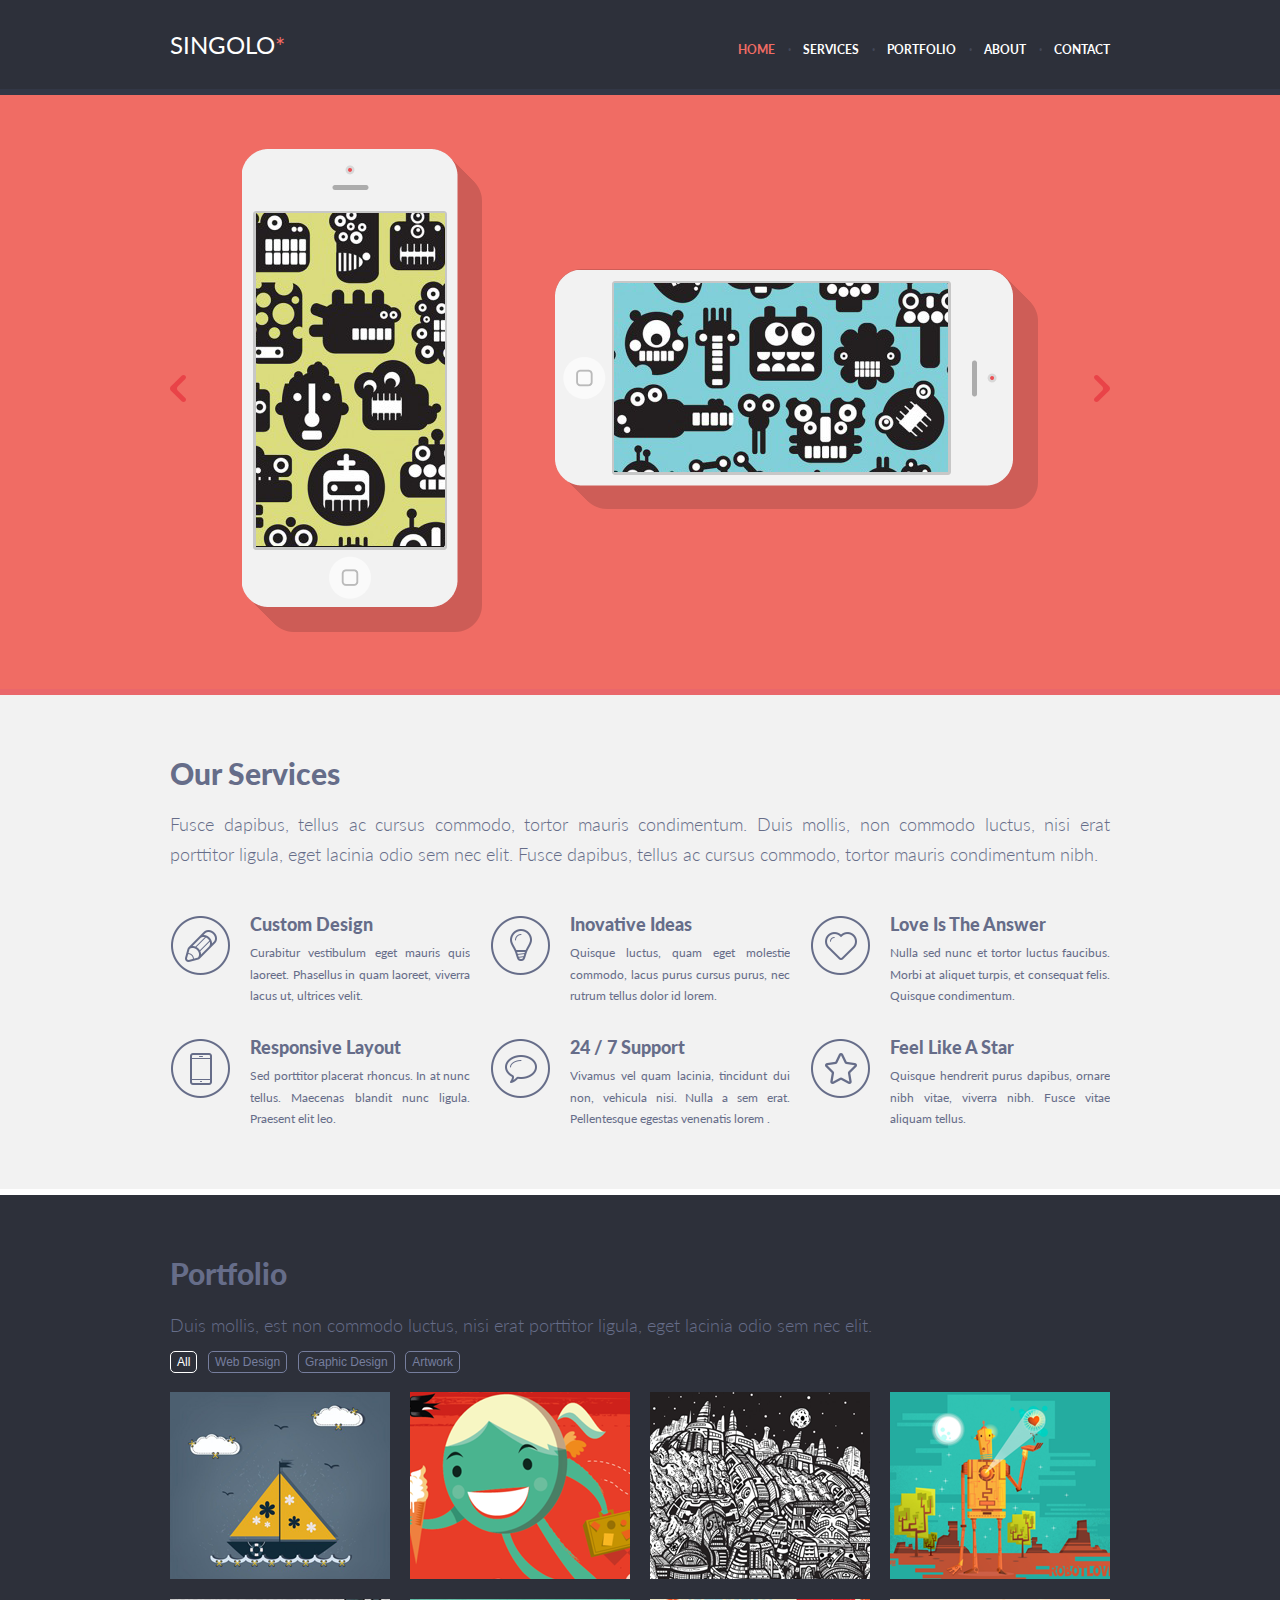
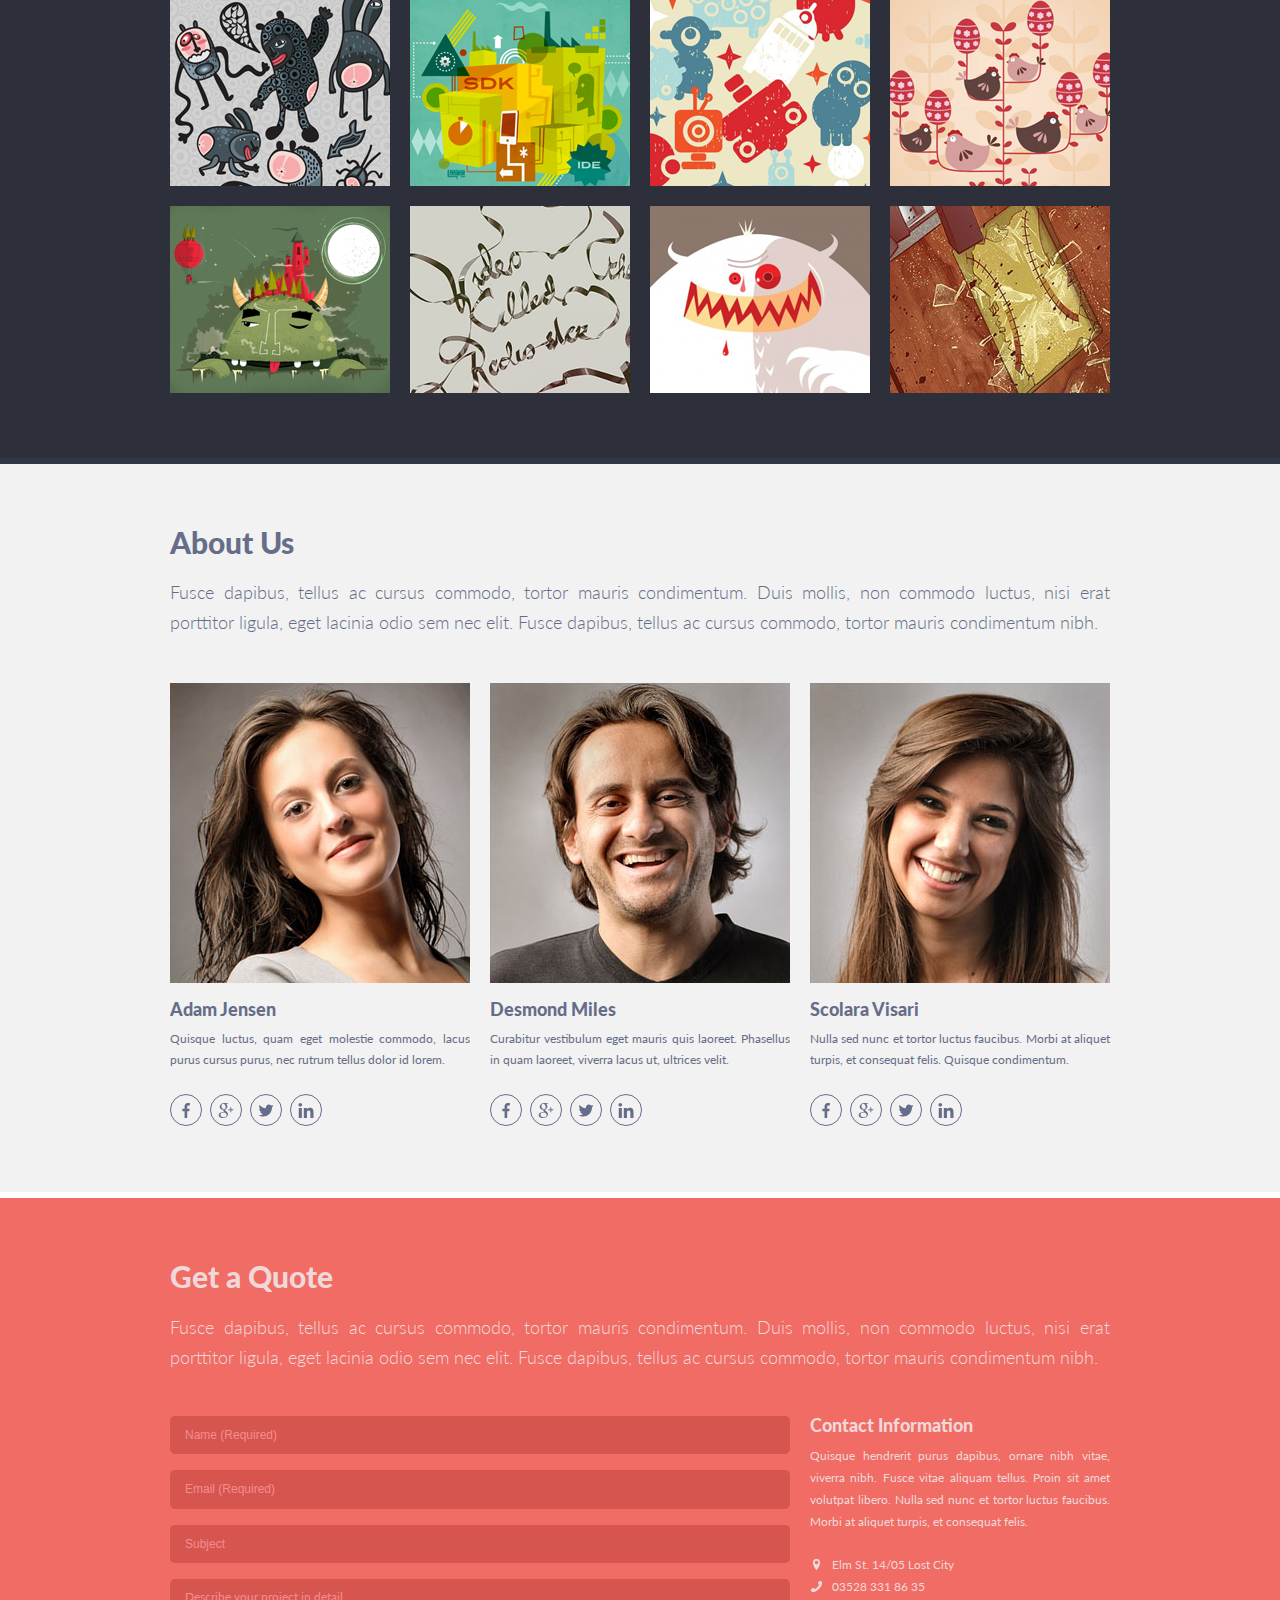
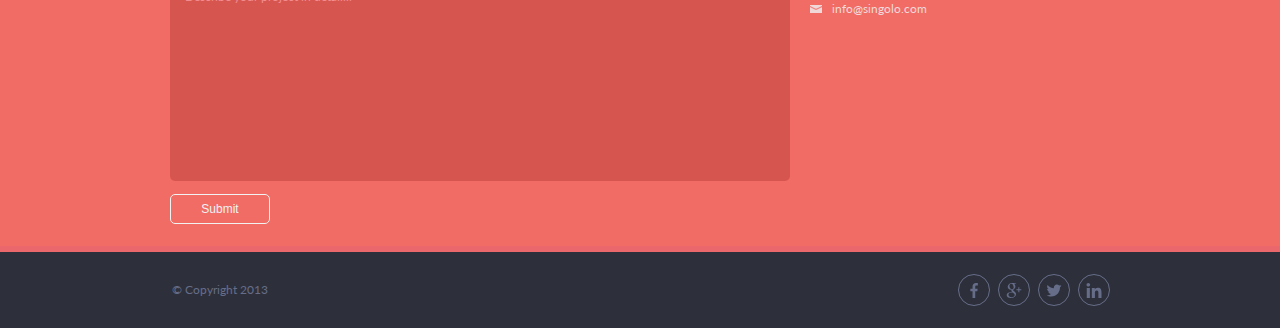
==== commit 21ec4db4: "init: start singolo responsive" ====
--- a/index.html
+++ b/index.html
@@ -39,39 +39,36 @@
 <main class="main">
   <!-- Slider  -->
   <div class="slider">
-    <div class="wrapper">
-        <div class="slider__inner">
-
+    <div class="slider__inner">
+        <div class="carousel">
             <a href="#" class="arrow_left">
                 <svg class="arrow_left">
                     <use xlink:href="#left_arrow"></use>
                 </svg> 
             </a>
-    
-            <div class="carousel">
-                <div class="carousel_item active">
-                    <div class="phones1">
-                        <img src="./assets/img/phone-slider.png" alt="phone" class="verphone"/>
-                        <img src="./assets/img/phone-vertical-shadow.png" alt="phone-shadow" class="verphone_shadow">
-                        <img src="./assets/img/phone-slider.png" alt="phone" class="horphone"/>
-                        <img src="./assets/img/phone-horizontal-shadow.png" alt="phone-shadow" class="horphone_shadow">
-                        <div class="screen1"></div>
-                        <div class="screen2"></div>
-                    </div>
-                </div>
-                <div class="carousel_item">
-                    <div class="phones2"></div> 
-                </div>
-            </div>
-    
+
             <a href="#" class="arrow_right">
                 <svg class="arrow_right">
                     <use xlink:href="#right_arrow"></use>
                 </svg> 
-                </a>
-    
-        </div>
-    </div>    
+            </a>
+            
+            <div class="carousel_item active">
+                <div class="phones1">
+                    <img src="./assets/img/phone-slider.png" alt="phone" class="verphone"/>
+                    <img src="./assets/img/phone-vertical-shadow.png" alt="phone-shadow" class="verphone_shadow">
+                    <img src="./assets/img/phone-slider.png" alt="phone" class="horphone"/>
+                    <img src="./assets/img/phone-horizontal-shadow.png" alt="phone-shadow" class="horphone_shadow">
+                    <div class="screen1"></div>
+                    <div class="screen2"></div>
+                </div>
+            </div>
+            
+            <div class="carousel_item">
+                <div class="phones2"></div> 
+            </div>
+        </div>  
+    </div>
     </div>
   </div>
   <!-- /slider -->
--- a/style.css
+++ b/style.css
@@ -105,7 +105,7 @@
     height: 600px;
     border-bottom: 6px solid #ea676b;
     display: flex;
-    justify-content: space-between;
+    justify-content: center;
     align-items: center;
 
 }
@@ -113,7 +113,8 @@
 .slider__inner {
     display: flex;
     align-items: center;
-    justify-content: space-between;
+    justify-content: center;
+
 }
 
 
@@ -121,7 +122,7 @@
 {
     position: relative;
     height: 594px;
-    width: 800px;
+    width: 1020px;
     overflow: hidden;
 }
 
@@ -182,34 +183,30 @@
 
 .phones1 {
     background-color: #f06c64;
-    height: 594px;
-    width: 800px;
+    height: 483px;
+    width: 796px;
     position: relative;
+    margin: 54px 112px 63px;
 
 }
 
 .phones2 
 {
-    position: absolute;
-    top: 0px;
+    background-image: url(./assets/img/slider2.png);
     height: 594px;
-    width: 800px;
-    background-image: url(./assets/img/slider2.png);
-    background-position: center;
+    width: 1020px;
 
 }
 
 .verphone {
     position: absolute;
-    top: 53px;
-    left: 2px;
+    top: 0;
+    left: 0;
     z-index: 2;
 }
 
 .verphone_shadow {
     position: absolute;
-    top: 53px;
-    left: 2px;
     z-index: 1;
 }
 
@@ -217,20 +214,20 @@
     position: absolute;
     z-index: 2;
     transform: rotate(90deg);
-    right: 148px;
-    top: 53px;
+    right: 146px;
+    top: 0px;
 }
 
 .horphone_shadow {
     position: absolute;
-    right: 1px;
-    top: 174px;
+    right: 0;
+    top: 120px;
     z-index: 1;
 }
 
 .screen1 {
-    left: 16px;
-    top: 118px;
+    left: 14px;
+    top: 64px;
     position: absolute;
     background: url(./assets/img/screen1.png);
     background-position: -14px -135px;
@@ -240,11 +237,11 @@
 }
 
 .screen2 {
-    right: 92px;
-    top: 187px;
+    right: 90px;
+    top: 134px;
     position: absolute;
     background: url(./assets/img/screen2.png);
-    background-position: -125px -119px;
+    background-position: -122px -119px;
     height: 189px;
     width: 334px;
     z-index: 3;
@@ -255,6 +252,10 @@
 }
 
 .arrow_left {
+    position: absolute;
+    left: 20px;
+    top: 140px;
+    z-index: 6;
     height: 27px;
     width: 16px;
     fill: #E94348;
@@ -262,6 +263,10 @@
 }
 
 .arrow_right {
+    position: absolute;
+    right: 20px;
+    top: 140px;
+    z-index: 6;
     height: 27px;
     width: 16px;
     fill: #E94348;
@@ -728,3 +733,59 @@
     margin: 0;
     margin-bottom: 10px;
 }
+
+
+@media (max-width: 768px) {
+
+    .header {
+        position: static;
+
+    }
+
+    .main {
+        margin-top: 0;
+    }
+
+    .wrapper {
+        max-width: 768px;
+    }
+
+    .slider {
+        height: 451px;
+    }
+    .carousel {
+        width: 768px;
+        height: 451px;
+    }
+
+    .services {
+        height: 674px;
+    }
+
+    .portfolio {
+        height: 1100px;
+    }
+
+    .works {
+        height: 794px;
+    }
+
+    .works__item img {
+        width: 216.19px;
+        height: 183.76px;
+
+    }
+
+    .designers__item {
+        width: 218.94px;
+    }
+
+    .designers__photo img {
+        width: 218.94px;
+        height: 218.94px;
+    }
+
+    .quote {
+        height: 768px;
+    }
+}
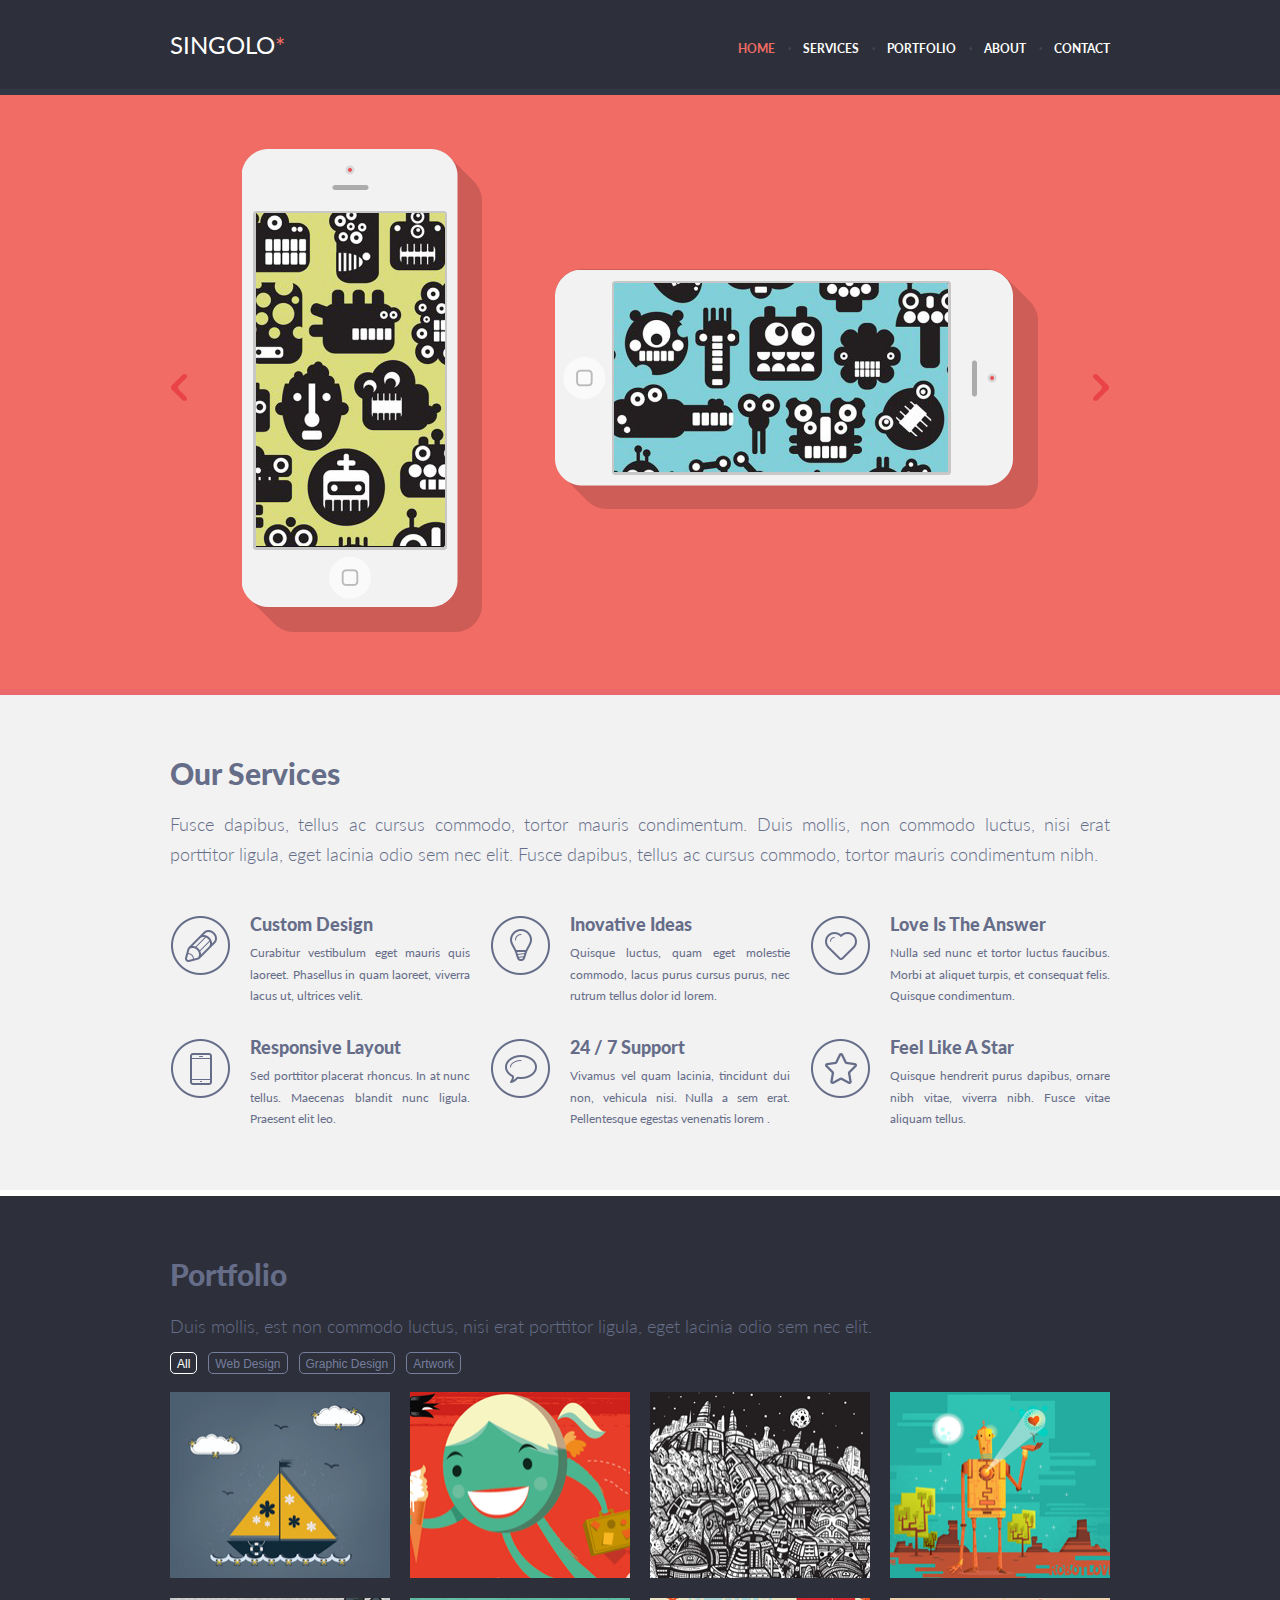
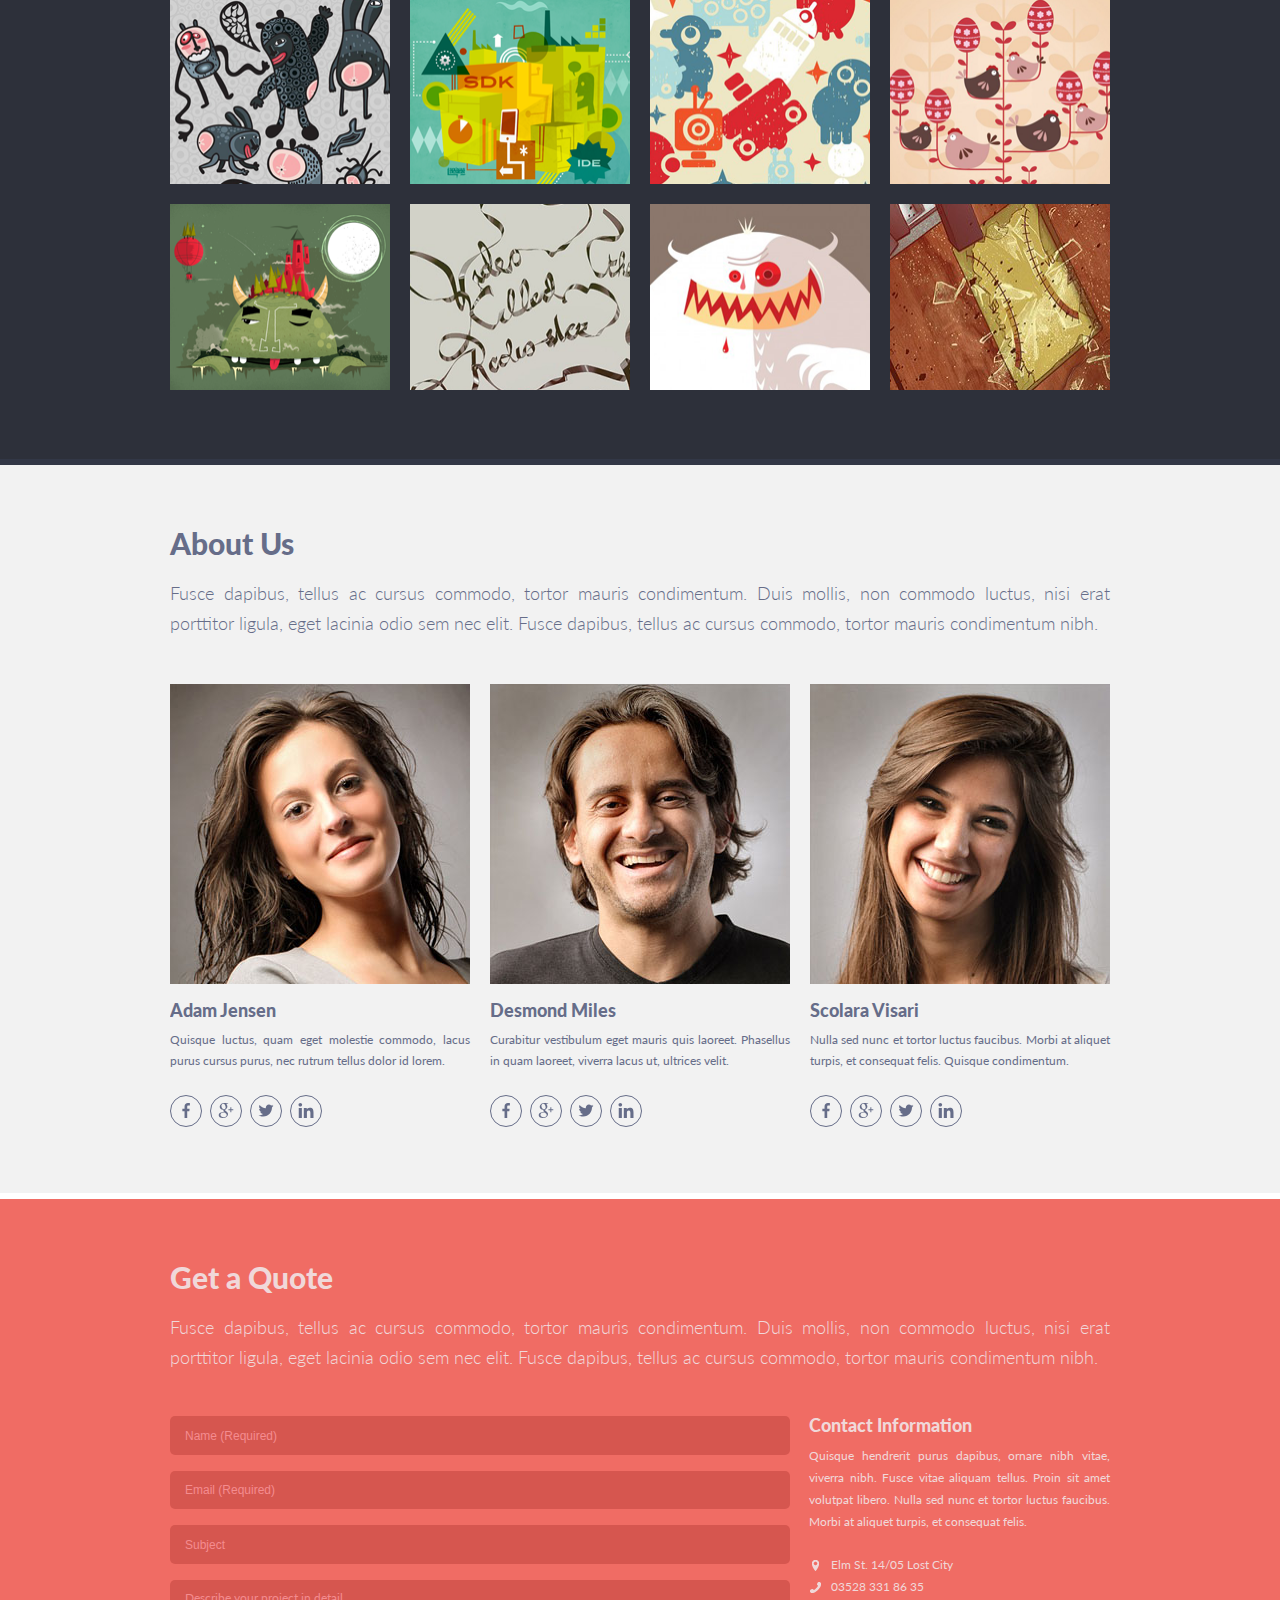
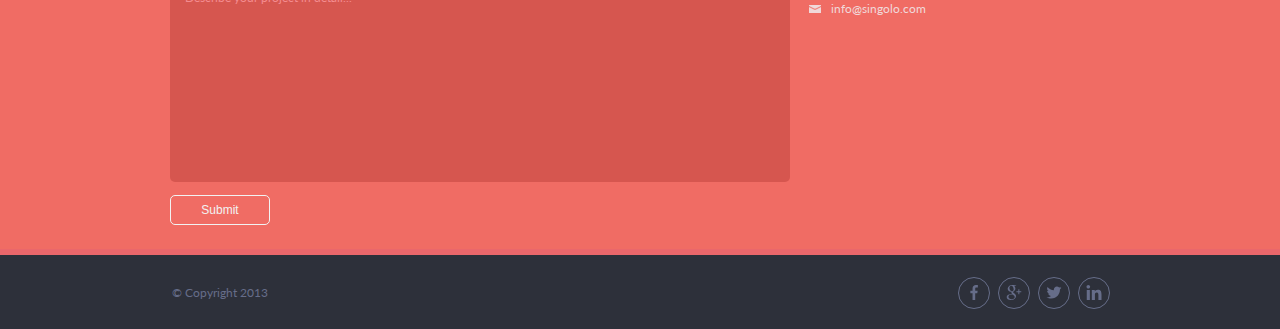
==== commit 38fa318a: "feat: create media 375px and burger menu" ====
--- a/index.html
+++ b/index.html
@@ -31,6 +31,20 @@
         <a class="nav_link" href="#contact">Contact</a>
       </nav>
 
+      <div id="burger" class="hamburger-menu">
+        <input id="menu__toggle" type="checkbox" />
+        <label class="menu__btn" for="menu__toggle">
+            <span></span>
+        </label>
+          <nav class="menu__box">
+            <a class="menu__item nav_active" href="#">Home</a>
+            <a class="menu__item" href="#services">Services</a>
+            <a class="menu__item" href="#portfolio">Portfolio</a>
+            <a class="menu__item" href="#about">About</a>
+            <a class="menu__item" href="#contact">Contact</a>
+          </nav>
+      </div>
+
     </div>
   </div>
 </header>
@@ -39,36 +53,34 @@
 <main class="main">
   <!-- Slider  -->
   <div class="slider">
-    <div class="slider__inner">
-        <div class="carousel">
-            <a href="#" class="arrow_left">
-                <svg class="arrow_left">
-                    <use xlink:href="#left_arrow"></use>
-                </svg> 
-            </a>
-
-            <a href="#" class="arrow_right">
-                <svg class="arrow_right">
-                    <use xlink:href="#right_arrow"></use>
-                </svg> 
-            </a>
-            
-            <div class="carousel_item active">
-                <div class="phones1">
-                    <img src="./assets/img/phone-slider.png" alt="phone" class="verphone"/>
-                    <img src="./assets/img/phone-vertical-shadow.png" alt="phone-shadow" class="verphone_shadow">
-                    <img src="./assets/img/phone-slider.png" alt="phone" class="horphone"/>
-                    <img src="./assets/img/phone-horizontal-shadow.png" alt="phone-shadow" class="horphone_shadow">
-                    <div class="screen1"></div>
-                    <div class="screen2"></div>
-                </div>
-            </div>
-            
-            <div class="carousel_item">
-                <div class="phones2"></div> 
-            </div>
-        </div>  
-    </div>
+    <div class="carousel">
+        <a href="#" class="arrow_left">
+            <svg class="arrow_left">
+                <use xlink:href="#left_arrow"></use>
+            </svg> 
+        </a>
+
+        <a href="#" class="arrow_right">
+            <svg class="arrow_right">
+                <use xlink:href="#right_arrow"></use>
+            </svg> 
+        </a>
+        
+        <div class="carousel_item active">
+            <div class="phones1">
+                <img src="./assets/img/phone-slider.png" alt="phone" class="verphone"/>
+                <img src="./assets/img/phone-vertical-shadow.png" alt="phone-shadow" class="verphone_shadow">
+                <img src="./assets/img/phone-slider.png" alt="phone" class="horphone"/>
+                <img src="./assets/img/phone-horizontal-shadow.png" alt="phone-shadow" class="horphone_shadow">
+                <div class="screen1"></div>
+                <div class="screen2"></div>
+            </div>
+        </div>
+        
+        <div class="carousel_item">
+            <div class="phones2"></div> 
+        </div>
+    </div>  
     </div>
   </div>
   <!-- /slider -->
--- a/style.css
+++ b/style.css
@@ -2,6 +2,12 @@
 *:before,
 *:after {
     box-sizing: border-box;
+    margin: 0;
+    padding: 0;
+}
+
+html {
+	scroll-behavior: smooth;
 }
 
 body {
@@ -10,15 +16,11 @@
     color: #666d89;
 }
 
-h1,h2,h3,h4,h5,h6 {
-    margin: 0;
-    padding: 0;
-}
+
 
 /* Wrapper */
 
 .wrapper {
-    width: 100%;
     max-width: 1020px;
     margin: 0 auto;
     padding: 0 40px;
@@ -32,7 +34,6 @@
 
 .header {
     background-color: #2d303a;
-    height: 95px;
     border-bottom: 6px solid #323746;
     position: fixed;
     top: 0;
@@ -45,7 +46,8 @@
 .header__inner {
     display: flex;
     justify-content: space-between;
-    padding-top: 22px;
+    align-items: center;
+    height: 89px;
 }
 
 .logo_link {
@@ -56,6 +58,10 @@
     text-transform: uppercase;
 }
 
+h1 {
+    padding-bottom: 6px;
+}
+
 .logo_link:after{
     content: "*";
     color: #f06c64
@@ -71,7 +77,7 @@
     font-size: 12px;
     font-weight: 700;
     text-transform: uppercase;
-    padding-bottom: 4px;
+    margin-top: 8px;
 }
 .nav_link {
     text-decoration: none;
@@ -97,32 +103,116 @@
 
 }
 
+.hamburger-menu {
+	display: none;
+}
+
+#menu__toggle {
+	opacity: 0;
+	position: absolute;
+}
+
+#menu__toggle:checked ~ .menu__btn > span {
+	transform: rotate(90deg);
+}
+#menu__toggle:checked ~ .menu__btn > span::before {
+	top: 9px;
+}
+#menu__toggle:checked ~ .menu__btn > span::after {
+	top: -12px;
+}
+#menu__toggle:checked ~ .menu__box {
+	visibility: visible;
+	left: 0;
+	z-index: 11;
+}
+
+.menu__btn {
+	display: flex;
+	align-items: center;
+	position: fixed;
+	top: 23px;
+	left: 20px;
+	width: 26px;
+	height: 26px;
+	cursor: pointer;
+	z-index: 12;
+}
+
+.menu__btn > span,
+.menu__btn > span::before,
+.menu__btn > span::after {
+	display: block;
+	position: relative;
+	width: 100%;
+	height: 3px;
+	background-color: white;
+	transition-duration: .25s;
+}
+.menu__btn > span::before {
+	content: '';
+	top: -8px;
+}
+.menu__btn > span::after {
+	content: '';
+	top: 6px;
+}
+
+.menu__box {
+	display: flex;
+    flex-direction: column;
+	position: fixed;
+    visibility: hidden;
+    padding-left: 90px;
+    padding-top: 230px;
+	top: 0;
+	left: -100%;
+	width: 300px;
+	height: 100%;
+	margin: 0;
+	background-color: #2d303a;
+	box-shadow: 1px 0px 6px rgba(0, 0, 0, .2);
+	transition-duration: .25s;
+}
+
+.menu__item {
+	display: block;
+	color: white;
+	font-weight: 400;
+    font-size: 24px;
+    line-height: 29px;
+    letter-spacing: -0.035em;
+    text-decoration: none;
+    margin-bottom: 27px;
+    text-transform: uppercase;
+	transition-duration: .25s;
+}
+.menu__item:hover {
+	color: #f06c64;
+}
+
 
 /* Slider */
 
 .slider {
     background-color: #f06c64;
-    height: 600px;
     border-bottom: 6px solid #ea676b;
-    display: flex;
-    justify-content: center;
-    align-items: center;
-
-}
-
-.slider__inner {
-    display: flex;
-    align-items: center;
-    justify-content: center;
-
-}
-
+    transition: all 0.5s linear;
+
+}
+
+.slider_blue {
+    background: #648bf0;
+    border-color: #648bf0;
+    transition: all 0.5s linear;
+  }
 
 .carousel 
 {
     position: relative;
-    height: 594px;
-    width: 1020px;
+    width: 100%;
+    max-width: 1020px;
+    margin: 0 auto;
     overflow: hidden;
 }
 
@@ -186,13 +276,13 @@
     height: 483px;
     width: 796px;
     position: relative;
-    margin: 54px 112px 63px;
+    margin: 54px 112px 57px;
 
 }
 
 .phones2 
 {
-    background-image: url(./assets/img/slider2.png);
+    background: url(./assets/img/slider2.png) center no-repeat;
     height: 594px;
     width: 1020px;
 
@@ -253,8 +343,8 @@
 
 .arrow_left {
     position: absolute;
-    left: 20px;
-    top: 140px;
+    left: 4%;
+    top: 45%;
     z-index: 6;
     height: 27px;
     width: 16px;
@@ -264,8 +354,8 @@
 
 .arrow_right {
     position: absolute;
-    right: 20px;
-    top: 140px;
+    right: 4%;
+    top: 45%;
     z-index: 6;
     height: 27px;
     width: 16px;
@@ -284,8 +374,10 @@
 /* Services */
 
 .services {
+    display: flex;
     background-color: #f2f2f2;
-    height: 500px;
+    padding-top: 60px;
+    padding-bottom: 29px;
     border-bottom: 6px solid #fff;
 }
 
@@ -293,7 +385,6 @@
 .services__title {
     font-size: 30px;
     font-weight: 900;
-    padding-top: 60px;
     padding-bottom: 18px;
 }
 
@@ -347,11 +438,12 @@
 .portfolio {
     background-color: #2d303a;
     border-bottom: 6px solid #323746;
-    height: 869px;
+    display: flex;
 }
 
 .portfolio__inner {
     padding-top: 53px;
+    padding-bottom: 49px;
 }
 
 .portfolio__title {
@@ -368,24 +460,24 @@
 }
 
 .portfolio__buttons {
-    display: flex;
-    width: 290px;
-    justify-content: space-between;
-}
-
-.portfolio__buttons {
-    margin-bottom: 19px;
-}
+    margin-bottom: 18px;
+
+}
+
 
 .portfolio_btn {
     font-size: 12px;
     font-weight: 400;
+    line-height: 22px;
     height: 22px;
     color: #767e9e;
     background-color: #2d303a;
     border: 1px solid #767e9e;
     border-radius: 5px;
     outline: none;
+    padding: 0px 6px;
+    margin-right: 7px;
+
 }
 
 .portfolio_btn:hover {
@@ -405,8 +497,16 @@
     justify-content: space-between;
     align-content: space-between;
     flex-wrap: wrap;
-    height: 604px; 
-
+}
+
+
+.works__item {
+    margin-bottom: 16px;
+}
+
+.works__item img {
+    width: 100%;
+    height: 98%;
 }
 
 .works__item:nth-child(1n+13) {
@@ -425,8 +525,9 @@
 
 .aboutus {
     background-color: #f2f2f2;
-    height: 734px;
+    /* height: 734px; */
     border-bottom: 6px solid #fff;
+    padding-bottom: 66px;
 }
 
 .aboutus__inner {
@@ -450,10 +551,16 @@
 .designers {
     display: flex;
     justify-content: space-between;
+    flex-wrap: wrap;
 }
 
 .designers__item {
-    width: 300px;
+    width: calc( (100% - 40px) / 3);
+}
+
+.designers__photo img {
+    width: 100%;
+    height: 100%;
 }
 
 .designers__name {
@@ -513,9 +620,10 @@
 
 .quote {
     background-color: #f06c64;
-    height: 654px;
+    /* height: 654px; */
     border-bottom: 6px solid #ea676b;
     color: #f0d8d9;
+    padding-bottom: 24px;
 }
 
 .quote__title {
@@ -540,7 +648,7 @@
 }
 
 .feedback {
-    width: 620px;
+    width: 66%;
 }
 
 input[type=text], input[type=email] {
@@ -584,7 +692,7 @@
 
 
 .contact_information {
-    width: 300px;
+    width: 32%;
 
 }
 
@@ -641,7 +749,8 @@
 
 .footer {
     background-color: #2d303a;
-    height: 76px;
+    /* height: 76px; */
+    padding-bottom: 20px;
 }
 
 .copyright {
@@ -737,55 +846,160 @@
 
 @media (max-width: 768px) {
 
-    .header {
-        position: static;
-
-    }
-
-    .main {
-        margin-top: 0;
-    }
+
+    .slider, .slider__inner {
+        width: 100%;
+        height: 451.76px;
+    }
+
+    .carousel_item {
+        height: 451.76px;
+    }
+
+    .phones1 {
+
+        width: 599.48px;
+        height: 363.74px;
+        margin: 0px;
+        position: absolute;
+        top: 40px;
+        left: 85px;
+
+    
+    }
+    
+    .phones2 
+    {
+        background-size: cover;
+        width: 768px;
+        height: 451.76px;
+    
+    }
+    
+    .verphone {
+        top: 0;
+        left: 0;
+        width: 162.36px;
+        height: 344.26px;
+    }
+    
+    .verphone_shadow {
+        width: 180.71px;
+        height: 363.67px;
+    }
+    
+    .horphone {
+        right: 112px;
+        top: 0px;
+        width: 162.36px;
+        height: 344.26px;
+    }
+    
+    .horphone_shadow {
+        right: 0;
+        top: 92px;
+        width: 363.67px;
+        height: 180.71px;
+    
+    }
+    
+    .screen1 {
+        left: 10px;
+        top: 48px;
+        height: 250.73px;
+        width: 141.55px;
+
+    }
+
+    .works__item {
+		width: calc( (100% - 15px) / 2);
+		height: auto;
+		max-width: 220px;
+	}
+
+	.works__item img {
+		width: 100%;
+		height: auto;
+		max-width: 220px;
+	}
+    
+    .screen2 {
+        right: 69px;
+        top: 101px;
+        height: 141.55px;
+        width: 250.73px;
+    }    
+}
+
+@media (max-width: 570px) {
+    .hamburger-menu {
+        display: block;
+    }
+
+    .nav {
+        display: none;
+    }
+
+    main {
+        margin-top: 76px;
+    }
+
+    .header__inner {
+        height: 71px;
+        justify-content: center;
+    }
+}
+
+@media (max-width: 550px) {
+    .designers {
+        flex-direction: column;
+    }
+    
+    .designers__item {
+        width: 100%;
+    }
+
+    .designers__item:not(:last-child) {
+        margin-bottom: 34px;
+    }
+
+    .quote__form {
+        flex-direction: column;
+    }
+
+    .feedback {
+        width: 100%;
+        margin-bottom: 30px;
+    }
+
+    #submit_btn {
+        width: 100%;
+    }
+
+    .contact_information {
+        width: 100%;
+    }
+
+}
+
+@media (max-width: 375px) {
 
     .wrapper {
-        max-width: 768px;
-    }
-
-    .slider {
-        height: 451px;
-    }
-    .carousel {
-        width: 768px;
-        height: 451px;
-    }
-
-    .services {
-        height: 674px;
-    }
-
-    .portfolio {
-        height: 1100px;
-    }
-
-    .works {
-        height: 794px;
-    }
-
-    .works__item img {
-        width: 216.19px;
-        height: 183.76px;
-
-    }
-
-    .designers__item {
-        width: 218.94px;
-    }
-
-    .designers__photo img {
-        width: 218.94px;
-        height: 218.94px;
-    }
-
-    .quote {
-        height: 768px;
-    }
-}
+        padding: 0 30px;
+    }
+    .works__item:nth-child(n + 9) {
+		display: none;
+    }
+
+    .works__item {
+        margin-bottom: 10px;
+    }
+
+    .copyright {
+        display: none;
+    }
+
+    .footer__inner {
+        justify-content: center;
+    }
+}
